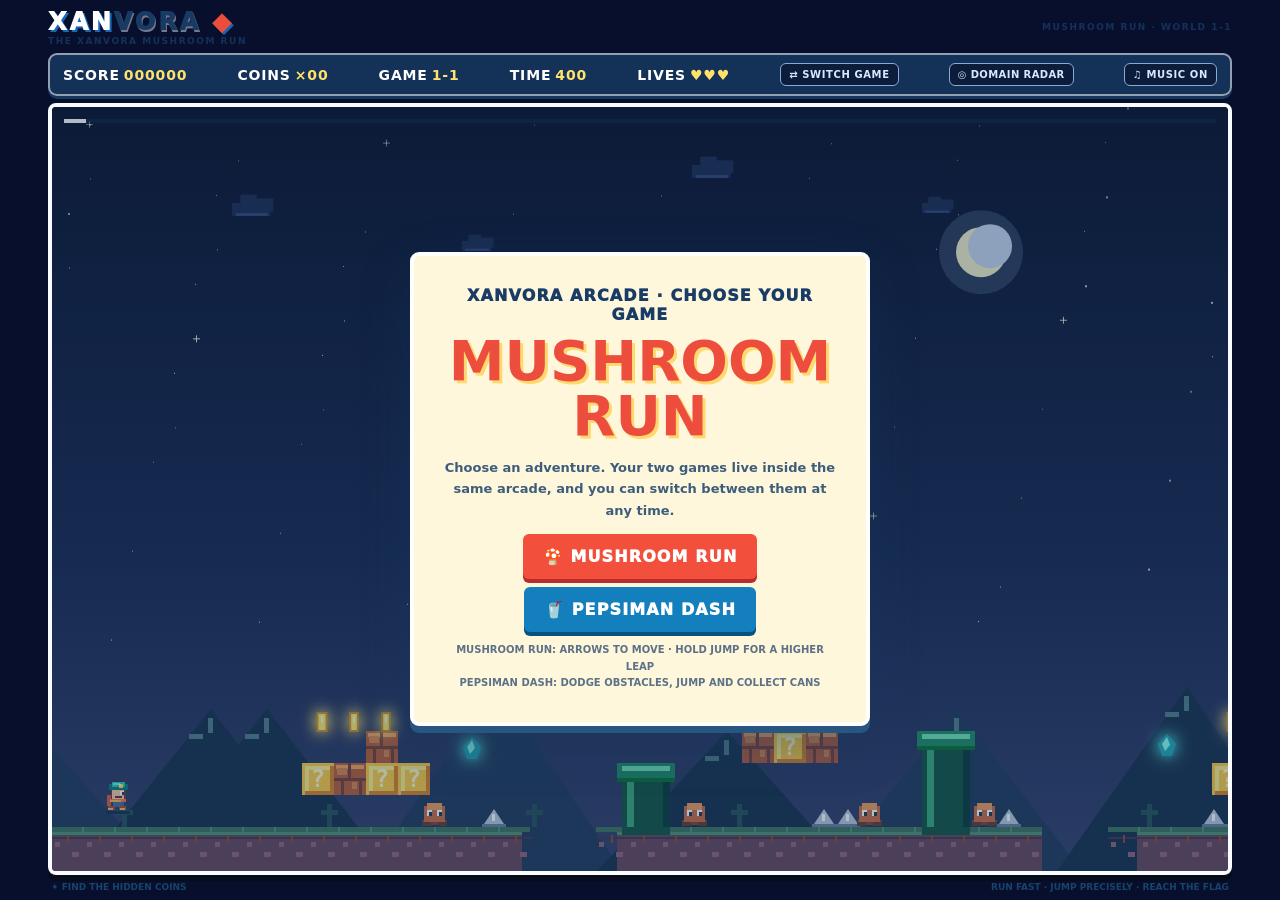
==== index.html @ c937b776 "Add direct browser RDAP domain radar without backend proxy" ====
<!doctype html>
<html lang="en"><head><meta charset="utf-8"><meta name="viewport" content="width=device-width,initial-scale=1,maximum-scale=1,user-scalable=no,viewport-fit=cover"><meta name="theme-color" content="#080f2c"><title>XANVORA — MUSHROOM RUN · WORLD 1-1</title>
<style>
*{box-sizing:border-box}html,body{margin:0;width:100%;height:100%;overflow:hidden;background:#080f2c;color:#fff;font-family:system-ui,-apple-system,Segoe UI,sans-serif;user-select:none;-webkit-user-select:none}button{font:inherit;touch-action:manipulation}.shell{height:100dvh;display:flex;flex-direction:column;padding:8px;gap:7px;max-width:1200px;margin:auto}.top{display:flex;align-items:center;justify-content:space-between;gap:10px;color:#173b65;min-height:36px}.logo{font-weight:1000;letter-spacing:.12em;font-size:clamp(17px,3vw,24px);text-shadow:1px 2px #ffffff70}.logo span{color:#fff;text-shadow:2px 2px #1767b5}.sub{font-size:9px;letter-spacing:.17em;font-weight:900;opacity:.8}.hud{display:flex;justify-content:space-between;align-items:center;gap:8px;padding:8px 13px;background:#16365de8;border:2px solid #ffffff8a;border-radius:9px;box-shadow:0 3px 0 #17365c;flex-wrap:wrap}.hud div{font-weight:900;font-size:clamp(10px,2vw,14px);letter-spacing:.06em}.hud strong{color:#ffe26c;margin-left:4px}.music-toggle{border:1px solid #8ba9d8;border-radius:6px;background:#0b1d3b;color:#d9e8ff;padding:5px 8px;font-size:10px;font-weight:900;letter-spacing:.06em;touch-action:manipulation}.music-toggle:active{transform:scale(.96)}.arena{position:relative;flex:1;min-height:0;overflow:hidden;border:4px solid #f8fbff;border-radius:8px;background:#101a3b;box-shadow:0 6px 0 #070b1c;touch-action:none}canvas{display:block;width:100%;height:100%;image-rendering:pixelated;touch-action:none}.screen{position:absolute;inset:0;z-index:5;display:flex;align-items:center;justify-content:center;padding:14px;background:#15365b55}.screen.off{display:none}.panel{width:min(100%,460px);padding:clamp(18px,4vw,30px);background:#fff7dc;color:#183c66;border:4px solid #fff;border-radius:9px;box-shadow:0 7px 0 #285681,0 18px 50px #18385b55;text-align:center}.pixel{font-weight:1000;letter-spacing:.07em;text-transform:uppercase}.panel h1{font-size:clamp(32px,7vw,56px);line-height:.98;margin:10px 0;color:#ed4d3d;text-shadow:3px 3px #ffd96d}.panel p{font-size:13px;line-height:1.65;font-weight:700;color:#3d5d7b}.mainbtn{border:0;border-radius:6px;background:#f24f3d;color:white;padding:13px 20px;box-shadow:0 4px 0 #b82c2d;font-weight:1000;letter-spacing:.07em}.mainbtn:active{transform:translateY(3px);box-shadow:0 1px 0 #b82c2d}.help{font-size:10px!important;color:#5c7186!important;margin-bottom:0}.mobile{display:none;justify-content:space-between;align-items:end;position:absolute;inset:auto 12px 12px;z-index:20;pointer-events:none}.cluster{display:flex;gap:9px;pointer-events:auto;position:relative;z-index:21}.ctrl{position:relative;z-index:21;pointer-events:auto;touch-action:none;user-select:none;-webkit-user-select:none;-webkit-touch-callout:none;width:56px;height:56px;border:2px solid #ffffffc9;border-radius:15px;background:#173c67b8;color:#fff;font-size:23px;font-weight:1000;box-shadow:0 3px 0 #102b4d;touch-action:none}.ctrl.jump{width:72px;height:72px;border-radius:50%;background:#f04e40d9;font-size:12px;letter-spacing:.05em}.bottom{font-size:9px;color:#17436d;font-weight:900;display:flex;justify-content:space-between;gap:8px;padding:0 3px}@media(max-width:600px){.shell{padding:5px;gap:5px}.top{min-height:29px}.sub{font-size:7px}.hud{padding:6px 8px;gap:4px}.hud div{font-size:10px}.mobile{display:flex}.bottom{font-size:8px}.panel p{font-size:12px}}@media(orientation:landscape) and (max-height:500px){.shell{padding:4px;gap:4px}.top{min-height:25px}.hud{padding:4px 9px}.mobile{inset:auto 8px 5px}.ctrl{width:46px;height:46px}.ctrl.jump{width:58px;height:58px}.bottom{display:none}}

/* Xanvora's signature arcade controls */
.mobile{inset:auto 16px 16px}
.cluster{gap:12px}
.ctrl{width:76px;height:76px;border:3px solid #fff;border-radius:22px;background:linear-gradient(145deg,#285c91f2,#102d53f2);font-size:31px;box-shadow:0 6px 0 #0b203b,0 0 0 3px #77dfff55;display:grid;place-items:center;transition:transform .06s,filter .06s}
.ctrl:active{transform:translateY(4px) scale(.97);box-shadow:0 2px 0 #0b203b;filter:brightness(1.25)}
.ctrl.jump{width:96px;height:96px;border-radius:50%;background:linear-gradient(145deg,#ff7655,#e42e48);font-size:15px;letter-spacing:.08em;box-shadow:0 6px 0 #a51e38,0 0 0 4px #fff9,0 0 22px #ff9a4e88}
.ctrl.jump:active{box-shadow:0 2px 0 #a51e38,0 0 0 4px #fff9}

/* Keep the playfield clear: controls live in a dedicated strip below the canvas. */
@media(max-width:900px){
 .arena{display:flex;flex-direction:column}
 canvas{height:calc(100% - 112px);flex:0 0 calc(100% - 112px)}
 .mobile{position:absolute;inset:auto 18px 8px;height:94px;display:flex;align-items:center}
 .cluster{gap:16px}
 .ctrl{width:68px;height:68px}
 .ctrl.jump{width:82px;height:82px}
 .bottom{display:none}
}
@media(orientation:landscape) and (max-height:520px){
 .shell{padding:3px;gap:3px}.top{min-height:22px}.hud{padding:3px 8px;gap:4px}
 .arena{flex:1;min-height:0}
 canvas{height:calc(100% - 82px);flex-basis:calc(100% - 82px)}
 .mobile{inset:auto 12px 4px;height:72px;z-index:8;pointer-events:none}.mobile .cluster,.mobile .ctrl{pointer-events:auto;position:relative;z-index:9}
 .cluster{gap:12px}
 .ctrl{width:54px;height:54px;border-radius:16px;font-size:23px}
 .ctrl.jump{width:64px;height:64px;font-size:11px}
 .bottom{display:none}
}
/* On portrait phones, rotate the whole game into landscape. */
@media(orientation:portrait) and (max-width:900px){
 .shell{position:fixed;top:calc((100dvh - 100vw)/2);left:calc((100vw - 100dvh)/2);width:100dvh;height:100vw;max-width:none;padding:4px;gap:4px;transform:rotate(90deg);transform-origin:center}
 .top{min-height:25px}.hud{padding:4px 9px;gap:5px}
 .arena{flex:1;min-height:0}
 canvas{height:calc(100% - 82px);flex-basis:calc(100% - 82px)}
 .mobile{inset:auto 12px 4px;height:72px}
 .ctrl{width:54px;height:54px;border-radius:16px;font-size:23px}
 .ctrl.jump{width:64px;height:64px;font-size:11px}
 .bottom{display:none}
}


/* Xanvora direct-browser RDAP checker: no proxy or third-party backend */
.radar-open{border:1px solid #8ba9d8;border-radius:6px;background:#0b1d3b;color:#d9e8ff;padding:5px 8px;font-size:10px;font-weight:900;letter-spacing:.04em}
.radar-modal{position:fixed;inset:0;z-index:1000;display:none;align-items:center;justify-content:center;padding:14px;background:#030817df;overflow:auto}
.radar-modal.open{display:flex}
.radar-card{width:min(100%,680px);max-height:92dvh;overflow:auto;background:#f4f8ff;color:#10294b;border:2px solid #83bfff;border-radius:16px;padding:18px;box-shadow:0 20px 70px #0009;font-family:system-ui,sans-serif}
.radar-card h2{margin:0 0 5px;font-size:22px}.radar-card p{font-size:13px;line-height:1.5;color:#49617e}
.radar-field{display:block;margin:12px 0 5px;font-weight:800;font-size:12px}.radar-input{width:100%;padding:11px;border:1px solid #a9bdd6;border-radius:8px;background:#fff;color:#10294b;font:inherit}
.radar-actions{display:flex;gap:8px;flex-wrap:wrap;margin-top:12px}.radar-btn{border:0;border-radius:8px;padding:10px 13px;font-weight:900;background:#145db8;color:#fff}.radar-btn.secondary{background:#dbe6f4;color:#15375d}
.radar-summary{display:grid;grid-template-columns:repeat(3,minmax(0,1fr));gap:8px;margin:14px 0}.radar-stat{background:#e4edf9;border-radius:9px;padding:10px;text-align:center}.radar-stat strong{display:block;font-size:24px}.radar-stat span{font-size:11px}
.radar-results{font-size:12px;line-height:1.6;overflow-wrap:anywhere}.radar-results .registered{color:#a52222}.radar-results .not_found{color:#137348}.radar-results .unresolved,.radar-results .unsupported{color:#8a5b00}
@media(max-width:500px){.radar-card{padding:13px}.radar-summary{gap:5px}.radar-stat{padding:8px 4px}.radar-stat strong{font-size:20px}}
</style></head><body><main class="shell">
<header class="top"><div><div class="logo"><span>XAN</span>VORA <span style="color:#ed4d3d">◆</span></div><div class="sub">THE XANVORA MUSHROOM RUN</div></div><div class="sub" id="gameSubtitle">MUSHROOM RUN · WORLD 1-1</div></header>
<section class="hud"><div>SCORE<strong id="score">000000</strong></div><div>COINS<strong id="coins">×00</strong></div><div>GAME<strong id="worldLabel">1-1</strong></div><div>TIME<strong id="time">400</strong></div><div>LIVES<strong id="lives">♥♥♥</strong></div><button id="switchGame" class="music-toggle" aria-label="Switch game">⇄ SWITCH GAME</button><button id="openRdap" class="radar-open" type="button">◎ DOMAIN RADAR</button><button id="musicToggle" class="music-toggle" aria-label="Toggle background music">♫ MUSIC ON</button></section>
<section class="arena"><canvas id="game" aria-label="Xanvora World 1-1 platform game"></canvas>
<div class="mobile"><div class="cluster"><button class="ctrl" id="left" aria-label="Move left">◀</button><button class="ctrl" id="right" aria-label="Move right">▶</button></div><button class="ctrl jump" id="jump">JUMP</button></div>
<div class="screen" id="menu"><div class="panel"><div class="pixel">XANVORA ARCADE · CHOOSE YOUR GAME</div><h1 id="menuTitle">MUSHROOM RUN</h1><p id="menuDesc">Choose an adventure. Your two games live inside the same arcade, and you can switch between them at any time.</p><button class="mainbtn" id="start">🍄 MUSHROOM RUN</button><button class="mainbtn" id="startPepseman" style="margin:8px 0 0;background:#147fbd;box-shadow:0 4px 0 #07527f">🥤 PEPSIMAN DASH</button><p class="help" id="menuHelp">MUSHROOM RUN: ARROWS TO MOVE · HOLD JUMP FOR A HIGHER LEAP<br>PEPSIMAN DASH: DODGE OBSTACLES, JUMP AND COLLECT CANS</p></div></div>
<div class="screen off" id="dead"><div class="panel"><div class="pixel">OOPS!</div><h1>TRY AGAIN</h1><p id="deadText">You ran out of lives.</p><button class="mainbtn" id="retry">RESTART LEVEL ↻</button></div></div>
<div class="screen off" id="win"><div class="panel"><div class="pixel">LEVEL CLEAR!</div><h1>YOU DID IT!</h1><p id="winText">You reached the flag!</p><button class="mainbtn" id="again">PLAY AGAIN ↻</button></div></div>
</section><footer class="bottom"><span>✦ FIND THE HIDDEN COINS</span><span>RUN FAST · JUMP PRECISELY · REACH THE FLAG</span></footer></main>
<script>
(()=>{'use strict';
const $=id=>document.getElementById(id),canvas=$('game'),ctx=canvas.getContext('2d');
let W=800,H=450,dpr=1,mode='menu',gameType='mushroom',last=0,accumulator=0,cam=0,score=0,coins=0,lives=3,timeLeft=400,timerAcc=0,touch={left:false,right:false},jumpQueued=false,jumpBuffer=0,jumpHeld=false,player,solids=[],blocks=[],coinItems=[],gems=[],hazards=[],enemies=[],particles=[],flag,goalX=0,groundY=400,checkpointX=55,checkpointActive=false,runner={obstacles:[],cans:[],distance:0,speed:310,spawn:0,canSpawn:0,slide:0,flash:0},audio=null,soundOn=true,musicOn=true,musicTimer=null,musicStep=0,stompChain=0,stompTimer=0,landDust=0;
const FIXED_DT=1/120;
const TILE=32,LEVEL_W=3000,clamp=(v,a,b)=>Math.max(a,Math.min(b,v)),rand=(a,b)=>a+Math.random()*(b-a);
function ensureAudio(){try{audio=audio||new(window.AudioContext||window.webkitAudioContext)();if(audio.state==='suspended')audio.resume();return audio}catch(e){return null}}
function sfx(f=440,d=.08,type='square',vol=.025){if(!soundOn)return;try{const ac=ensureAudio();if(!ac)return;const o=ac.createOscillator(),g=ac.createGain();o.type=type;o.frequency.value=f;g.gain.setValueAtTime(vol,ac.currentTime);g.gain.exponentialRampToValueAtTime(.001,ac.currentTime+d);o.connect(g);g.connect(ac.destination);o.start();o.stop(ac.currentTime+d)}catch(e){}}
// Original procedural soundtrack: moonlit synth pads, glassy arpeggio and soft bass.
function musicNote(freq,dur,vol,wave='sine',when=0){if(!audio||!musicOn)return;const t=audio.currentTime+when,o=audio.createOscillator(),g=audio.createGain(),filter=audio.createBiquadFilter();o.type=wave;o.frequency.setValueAtTime(freq,t);filter.type='lowpass';filter.frequency.setValueAtTime(wave==='triangle'?1800:1100,t);g.gain.setValueAtTime(.0001,t);g.gain.linearRampToValueAtTime(vol,t+.025);g.gain.exponentialRampToValueAtTime(.0001,t+dur);o.connect(filter);filter.connect(g);g.connect(audio.destination);o.start(t);o.stop(t+dur+.02)}
function musicTick(){if(!audio||!musicOn)return;const scale=[0,3,7,10,12,15,19,22],root=146.83,step=musicStep%32;const n=scale[(step*5+Math.floor(step/4))%scale.length];if(step%4===0)musicNote(root/2,0.72,.035,'triangle');musicNote(root*Math.pow(2,n/12),.24,step%4===0?.035:.018,'sine',.015);if(step%8===2||step%8===6)musicNote(root*Math.pow(2,(n+12)/12),.38,.012,'triangle',.04);if(step%16===0){musicNote(root*Math.pow(2,7/12),1.8,.012,'sine');musicNote(root*Math.pow(2,10/12),1.6,.009,'sine',.03)}musicStep++}
function startMusic(){ensureAudio();if(!audio||!musicOn)return;if(musicTimer)clearInterval(musicTimer);musicStep=0;musicTick();musicTimer=setInterval(musicTick,220);$('musicToggle').textContent='♫ MUSIC ON'}
function toggleMusic(){musicOn=!musicOn;if(musicOn)startMusic();else{if(musicTimer)clearInterval(musicTimer);musicTimer=null;if(audio){const t=audio.currentTime;const g=audio.createGain();g.gain.setValueAtTime(.0001,t);g.connect(audio.destination)}$('musicToggle').textContent='♫ MUSIC OFF'}}
function resize(){const old=groundY;dpr=Math.min(2,window.devicePixelRatio||1);W=Math.max(300,canvas.clientWidth);H=Math.max(260,canvas.clientHeight);canvas.width=Math.round(W*dpr);canvas.height=Math.round(H*dpr);ctx.setTransform(dpr,0,0,dpr,0,0);const next=H-44,delta=next-old;if(player&&Math.abs(delta)>0){player.y+=delta;player.prevY+=delta;for(const a of solids){a.y+=delta}for(const a of blocks){a.y+=delta}for(const a of enemies){a.y+=delta}if(flag)flag.y+=delta}groundY=next;if(!player)buildLevel(false)}
new ResizeObserver(resize).observe(canvas);
function hideScreens(which){['menu','dead','win'].forEach(id=>$(id).classList.toggle('off',id!==which))}
function addSolid(x,y,w,h,kind='ground'){solids.push({x,y,w,h,kind})}
function addBlock(x,above,kind='brick',content='coin'){blocks.push({x,y:groundY-above,w:TILE,h:TILE,kind,content,used:false,bump:0})}
function addCoin(x,above){coinItems.push({x,y:groundY-above,r:8,got:false,phase:rand(0,6)})}
function addEnemy(x){enemies.push({x,y:groundY-26,w:25,h:24,vx:-42,vy:0,alive:true,phase:rand(0,6),squash:0})}
function buildLevel(resetPlayer=true){solids=[];blocks=[];coinItems=[];gems=[];hazards=[];enemies=[];particles=[];stompChain=0;stompTimer=0;checkpointX=55;checkpointActive=false;groundY=H-44;
 // Continuous ground with deliberate pits.
 let x=0;const pits=[[470,565],[990,1085],[1580,1680],[2210,2310]];
 for(let i=0;i<pits.length;i++){const [a,b]=pits[i];if(a>x)addSolid(x,groundY, a-x,120,'ground');x=b}if(x<LEVEL_W)addSolid(x,groundY,LEVEL_W-x,120,'ground');
 // brick/question formations; vertical distances measured from ground.
 [ [250,64,'question'],[282,64,'brick'],[314,64,'question'],[314,96,'brick'],[346,64,'question'],
   [690,96,'brick'],[722,96,'question'],[754,96,'brick'],
   [1160,64,'question'],[1192,64,'brick'],[1224,64,'question'],[1256,64,'brick'],
   [1450,128,'brick'],[1482,128,'question'],[1514,128,'brick'],
   [1810,64,'question'],[1842,64,'question'],[1874,64,'brick'],
   [1990,96,'brick'],[2022,96,'question'],[2054,96,'brick'],
   [2450,64,'question'],[2482,64,'brick'],[2514,64,'question'] ].forEach(([bx,by,k])=>addBlock(bx,by,k));
 // Floating coin arcs.
 [[270,105],[302,105],[334,105],[710,135],[742,135],[1180,105],[1212,105],[1244,105],[1470,167],[1502,167],[1828,105],[1860,105],[2006,135],[2038,135],[2470,105],[2502,105]].forEach(([cx,cy])=>addCoin(cx,cy));
 // Pipes as solid obstacles.
 [[570,64,64],[870,96,96],[1320,64,64],[1710,96,96],[2110,64,64],[2380,64,64]].forEach(([px,h])=>addSolid(px,groundY-h,48,h,'pipe'));
 [370,630,805,920,1270,1390,1750,1930,2150,2400,2600,2770].forEach(addEnemy);
 // New hazards and bonus crystals add risk/reward decisions to the route.
 [[430,1],[760,2],[945,1],[1150,2],[1540,2],[1885,1],[2075,2],[2550,2],[2690,1]].forEach(([hx,count])=>hazards.push({x:hx,y:groundY-18,w:count*24,h:18,count}));
 [[420,78],[785,118],[1115,84],[1410,120],[1645,80],[1900,82],[2180,115],[2585,82],[2720,100]].forEach(([gx,gy],i)=>gems.push({x:gx,y:groundY-gy,r:10,got:false,phase:i*.8}));
 goalX=LEVEL_W-125;flag={x:goalX,y:groundY-230};checkpointX=1500;
 if(resetPlayer){player={x:55,y:groundY-40,prevY:groundY-40,w:23,h:31,vx:0,vy:0,onGround:false,coyote:0.12,face:1,invuln:0,dead:false};cam=0}
}
function start(){score=0;coins=0;lives=3;timeLeft=400;timerAcc=0;accumulator=0;jumpQueued=false;jumpBuffer=0;jumpHeld=false;touch.left=touch.right=false;if(gameType==='pepseman'){runner={obstacles:[],cans:[],distance:0,speed:310,spawn:.65,canSpawn:.9,slide:0,flash:0};player={x:Math.min(150,W*.23),y:groundY-42,prevY:groundY-42,w:28,h:40,vy:0,onGround:true,invuln:0,face:1};cam=0;$('worldLabel').textContent='DASH';$('gameSubtitle').textContent='PEPSIMAN DASH · ENDLESS RUN';}else{buildLevel(true);$('worldLabel').textContent='1-1';$('gameSubtitle').textContent='MUSHROOM RUN · WORLD 1-1';}mode='play';hideScreens(null);updateHud();startMusic();sfx(660,.12)}
function updateHud(){$('score').textContent=String(score).padStart(6,'0');$('coins').textContent='×'+String(coins).padStart(2,'0');$('lives').textContent='♥'.repeat(lives);$('time').textContent=Math.max(0,Math.ceil(timeLeft))}
function burst(x,y,color,n=8){for(let i=0;i<n;i++){const a=rand(0,Math.PI*2),s=rand(35,150);particles.push({x,y,vx:Math.cos(a)*s,vy:Math.sin(a)*s,life:rand(.2,.55),max:.55,color,size:rand(2,4)})}}
function getRects(){return [...solids,...blocks.map(b=>({x:b.x,y:b.y-(b.bump>0?Math.sin(b.bump*Math.PI)*7:0),w:b.w,h:b.h,ref:b,kind:b.kind}))]}
function overlap(a,b){return a.x<b.x+b.w&&a.x+a.w>b.x&&a.y<b.y+b.h&&a.y+a.h>b.y}
function die(){if(player.invuln>0)return;lives--;updateHud();sfx(140,.22,'sawtooth',.04);if(lives<=0){mode='dead';$('deadText').textContent='Score '+String(score).padStart(6,'0')+' · Coins '+coins+'. Give it another go!';hideScreens('dead');return}player.x=checkpointActive?checkpointX:Math.max(35,player.x-90);player.y=groundY-player.h-1;player.prevY=player.y;player.vx=0;player.vy=0;player.onGround=true;player.coyote=.12;player.invuln=1.7;jumpQueued=false;jumpBuffer=0;cam=clamp(player.x-W*.32,0,LEVEL_W-W)}
function collectCoin(c){if(c.got)return;c.got=true;coins++;score+=200;burst(c.x,c.y,'#ffe46b',7);sfx(920,.07,'square',.02);updateHud()}
function collectGem(g){if(g.got)return;g.got=true;score+=750;burst(g.x,g.y,'#62f4e4',12);sfx(1120,.14,'triangle',.035);updateHud()}
function bumpBlock(b){if(b.used&&b.kind==='question')return;b.bump=1;if(b.content==='coin'){score+=200;coins++;burst(b.x+16,b.y-10,'#ffe46b',8);sfx(900,.08)}else if(b.content==='mushroom'){score+=1000;burst(b.x+16,b.y-8,'#ff795f',8);sfx(600,.12)}if(b.kind==='question')b.used=true;updateHud()}
function update(dt){if(mode!=='play')return;if(gameType==='pepseman'){updatePepseman(dt);return;}timerAcc+=dt;if(timerAcc>=1){const dec=Math.floor(timerAcc);timerAcc-=dec;timeLeft-=dec;updateHud();if(timeLeft<=0){die();return}}
const p=player;p.prevY=p.y;p.invuln=Math.max(0,p.invuln-dt);if(p.onGround)p.coyote=.12;else p.coyote=Math.max(0,(p.coyote||0)-dt);
const left=touch.left,right=touch.right;
const accel=p.onGround?2300:1250,maxSpeed=245;if(left){p.vx-=accel*dt;p.face=-1}else if(right){p.vx+=accel*dt;p.face=1}else p.vx*=Math.pow(p.onGround?.00025:.32,dt);
p.vx=clamp(p.vx,-maxSpeed,maxSpeed);
if(jumpQueued)jumpBuffer=.16;if(jumpBuffer>0&&(p.onGround||p.coyote>0)){p.vy=-650;p.onGround=false;p.coyote=0;jumpBuffer=0;sfx(520,.10,'square',.03)}else jumpBuffer=Math.max(0,jumpBuffer-dt);jumpQueued=false
// Variable-height jump: holding JUMP gives a higher arc; releasing it creates a quick hop.
const gravity=(p.vy<0&&jumpHeld)?1120:((p.vy<0)?2200:1720);
p.vy=Math.min(900,p.vy+gravity*dt);
// X collision
p.x+=p.vx*dt;let rects=getRects();for(const r of rects){if(overlap(p,r)){if(p.vx>0)p.x=r.x-p.w;else if(p.vx<0)p.x=r.x+r.w;p.vx=0}}
p.x=clamp(p.x,0,LEVEL_W-p.w);
// Y collision
p.y+=p.vy*dt;p.onGround=false;rects=getRects();for(const r of rects){if(overlap(p,r)){if(p.vy>0){p.y=r.y-p.h;p.vy=0;p.onGround=true;landDust=.12;burst(p.x+p.w/2,p.y+p.h,'#b6c8c9',3)}else if(p.vy<0){p.y=r.y+r.h;p.vy=0;if(r.ref)bumpBlock(r.ref)}}}
for(const b of blocks)b.bump=Math.max(0,b.bump-dt*4);
for(const c of coinItems){c.phase+=dt*4;if(!c.got&&overlap({x:p.x-5,y:p.y-5,w:p.w+10,h:p.h+10},{x:c.x-c.r,y:c.y-c.r,w:c.r*2,h:c.r*2}))collectCoin(c)}
for(const g of gems){g.phase+=dt*3;if(!g.got&&overlap({x:p.x-5,y:p.y-5,w:p.w+10,h:p.h+10},{x:g.x-g.r,y:g.y-g.r,w:g.r*2,h:g.r*2}))collectGem(g)}
for(const h of hazards){/* Narrow hitbox follows the spike tips, not the full decorative base. */if(overlap(p,{x:h.x+3,y:h.y+5,w:h.w-6,h:h.h-5})){if(p.invuln<=0)die();break}}
for(const e of enemies){if(!e.alive)continue;e.phase+=dt*5;const enemyRects=getRects();
 // Resolve enemy movement on each axis independently to prevent wall/ceiling jitter.
 e.x+=e.vx*dt;for(const r of enemyRects){if(overlap(e,r)){if(e.vx>0)e.x=r.x-e.w;else e.x=r.x+r.w;e.vx*=-1}}
 e.vy=Math.min(700,e.vy+1400*dt);e.y+=e.vy*dt;for(const r of enemyRects){if(overlap(e,r)){if(e.vy>0){e.y=r.y-e.h;e.vy=0}else if(e.vy<0){e.y=r.y+r.h;e.vy=0}}}
 // Turn around at unsupported edges instead of walking straight into pits.
 if(e.vy===0){const footX=e.vx>0?e.x+e.w+3:e.x-3;const supported=enemyRects.some(r=>footX>=r.x&&footX<=r.x+r.w&&Math.abs((e.y+e.h)-r.y)<3);if(!supported)e.vx*=-1}
 if(overlap(p,e)){const prevBottom=p.prevY+p.h;if(p.vy>80&&prevBottom<=e.y+9){e.alive=false;p.vy=-405;stompChain=stompTimer>0?stompChain+1:1;stompTimer=1.25;const bonus=500*stompChain;score+=bonus;burst(e.x+e.w/2,e.y+e.h/2,'#ff8a54',9+Math.min(stompChain,5));sfx(240+stompChain*65,.09,'square',.03);updateHud()}else if(p.invuln<=0)die()}
}
if(p.y>H+130)die();
stompTimer=Math.max(0,stompTimer-dt);if(stompTimer<=0)stompChain=0;landDust=Math.max(0,landDust-dt);
for(const a of particles){a.x+=a.vx*dt;a.y+=a.vy*dt;a.vy+=260*dt;a.life-=dt}particles=particles.filter(a=>a.life>0);
cam=clamp(p.x-W*.34,0,LEVEL_W-W);
if(!checkpointActive&&p.x+p.w>=checkpointX){checkpointActive=true;score+=500;burst(checkpointX,groundY-34,'#72f4dc',14);sfx(760,.16,'triangle',.035);updateHud()}
if(p.x+p.w>=goalX){mode='win';score+=Math.max(0,timeLeft)*10;updateHud();$('winText').textContent='Final score '+String(score).padStart(6,'0')+' · Coins '+coins+' · You cleared World 1-1!';hideScreens('win');sfx(780,.3,'triangle',.04)}
}

// PEPSEMAN DASH: a separate endless-runner mode with original canvas-drawn art.
function updatePepseman(dt){
 const p=player;runner.distance+=runner.speed*dt;runner.speed=Math.min(560,310+runner.distance*.018);runner.flash=Math.max(0,runner.flash-dt);runner.slide=Math.max(0,runner.slide-dt);
 p.prevY=p.y;p.invuln=Math.max(0,p.invuln-dt);
 if(jumpQueued){jumpBuffer=.14;jumpQueued=false}
 if(jumpBuffer>0&&p.onGround){p.vy=-610;p.onGround=false;jumpBuffer=0;sfx(560,.08,'triangle',.025)}else jumpBuffer=Math.max(0,jumpBuffer-dt);
 p.vy=Math.min(950,p.vy+1550*dt);p.y+=p.vy*dt;
 if(p.y>=groundY-p.h){p.y=groundY-p.h;p.vy=0;p.onGround=true}else p.onGround=false;
 if(touch.left)runner.slide=Math.max(runner.slide,.32);
 p.x=clamp(p.x+(touch.right?210:touch.left?-70:0)*dt,70,Math.min(W*.42,250));
 runner.spawn-=dt;runner.canSpawn-=dt;
 if(runner.spawn<=0){const type=Math.random()<.32?'barrier':Math.random()<.5?'cone':'gap';const h=type==='barrier'?52:type==='cone'?38:0;runner.obstacles.push({x:W+35,type,w:type==='barrier'?35:type==='cone'?34:75,h,y:groundY-h,passed:false});runner.spawn=rand(.85,1.45)*Math.max(.62,360/runner.speed)}
 if(runner.canSpawn<=0){runner.cans.push({x:W+25,y:groundY-rand(70,150),r:11,got:false,phase:rand(0,6)});runner.canSpawn=rand(.7,1.25)}
 for(const o of runner.obstacles)o.x-=runner.speed*dt;
 for(const can of runner.cans){can.x-=runner.speed*dt;can.phase+=dt*5;if(!can.got&&overlap(p,{x:can.x-10,y:can.y-12,w:20,h:24})){can.got=true;coins++;score+=250;burst(can.x,can.y,'#8de8ff',9);sfx(960,.07,'sine',.025);updateHud()}}
 runner.obstacles=runner.obstacles.filter(o=>o.x+o.w>-30);runner.cans=runner.cans.filter(a=>!a.got&&a.x>-30);
 for(const o of runner.obstacles){if(o.passed||o.type==='gap')continue;const hitH=runner.slide>0?22:p.h;const hitY=runner.slide>0?p.y+p.h-22:p.y;if(overlap({x:p.x+4,y:hitY,w:p.w-8,h:hitH},{x:o.x+3,y:o.y+4,w:o.w-6,h:Math.max(8,o.h-4)})){if(p.invuln<=0){lives--;updateHud();sfx(120,.22,'sawtooth',.04);runner.flash=.25;if(lives<=0){mode='dead';$('deadText').textContent='Distance '+Math.floor(runner.distance/10)+' m · Cans '+coins+' · Score '+score;hideScreens('dead')}else{p.invuln=1.2;o.passed=true;score=Math.max(0,score-100)}}}}
 for(const o of runner.obstacles){if(o.type==='gap'&&p.onGround&&p.x+p.w>o.x+5&&p.x<o.x+o.w-5&&p.invuln<=0){lives--;updateHud();p.invuln=1.2;p.vy=-220;if(lives<=0){mode='dead';$('deadText').textContent='Distance '+Math.floor(runner.distance/10)+' m · Cans '+coins+' · Score '+score;hideScreens('dead')}}}
 score=Math.max(score,Math.floor(runner.distance/10)+coins*250);$('score').textContent=String(score).padStart(6,'0');$('coins').textContent='×'+String(coins).padStart(2,'0');$('time').textContent=Math.floor(runner.distance/10)+'m';$('lives').textContent='♥'.repeat(lives)||'—';
}
function drawPepseman(){
 ctx.setTransform(dpr,0,0,dpr,0,0);ctx.clearRect(0,0,W,H);ctx.imageSmoothingEnabled=false;
 const sky=ctx.createLinearGradient(0,0,0,H);sky.addColorStop(0,'#53c7f3');sky.addColorStop(.68,'#b7edff');sky.addColorStop(1,'#f3fcff');ctx.fillStyle=sky;ctx.fillRect(0,0,W,H);
 ctx.fillStyle='#fff9';for(let i=0;i<5;i++){let x=((i*190-runner.distance*1.7)%(W+100)+(W+100))%(W+100)-30;ctx.beginPath();ctx.arc(x,55+i%2*38,17,0,Math.PI*2);ctx.arc(x+18,51+i%2*38,22,0,Math.PI*2);ctx.arc(x+40,58+i%2*38,15,0,Math.PI*2);ctx.fill()}
 for(let i=0;i<9;i++){let x=((i*105-runner.distance*2.7)%(W+50)+(W+50))%(W+50)-20;ctx.fillStyle=i%2?'#8bc8b1':'#73b6a4';ctx.fillRect(x,groundY-80-(i%3)*18,5,80+(i%3)*18);ctx.fillRect(x-9,groundY-65-(i%3)*18,23,5)}
 ctx.fillStyle='#343f56';ctx.fillRect(0,groundY,W,H-groundY);ctx.fillStyle='#f8f5e8';ctx.fillRect(0,groundY,W,7);
 for(let x=-((runner.distance*2)%70);x<W;x+=70){ctx.fillStyle='#f9d44d';ctx.fillRect(x,groundY+28,34,5)}
 for(let i=0;i<4;i++){const x=((i*270-runner.distance*1.2)%(W+100)+(W+100))%(W+100)-30;ctx.fillStyle='#eafaff';ctx.fillRect(x,groundY-110,42,35);ctx.fillStyle='#1989c3';ctx.fillRect(x+5,groundY-103,32,5);ctx.fillRect(x+5,groundY-92,24,4);ctx.fillStyle='#596c7a';ctx.fillRect(x+18,groundY-75,5,75)}
 for(const o of runner.obstacles){if(o.type==='gap'){ctx.fillStyle='#101c31';ctx.fillRect(o.x,groundY,o.w,H-groundY);ctx.fillStyle='#f4c94e';ctx.fillRect(o.x,groundY,o.w,5)}else if(o.type==='barrier'){ctx.fillStyle='#ef514c';ctx.fillRect(o.x,o.y,o.w,o.h);ctx.fillStyle='#fff';for(let y=o.y+7;y<o.y+o.h;y+=19)ctx.fillRect(o.x,y,o.w,7);ctx.fillStyle='#f3b448';ctx.fillRect(o.x-5,groundY-7,o.w+10,7)}else{ctx.fillStyle='#f4a62e';ctx.beginPath();ctx.moveTo(o.x,o.y+o.h);ctx.lineTo(o.x+o.w/2,o.y);ctx.lineTo(o.x+o.w,o.y+o.h);ctx.closePath();ctx.fill();ctx.fillStyle='#fff';ctx.fillRect(o.x+o.w/2-3,o.y+14,6,10)}}
 // Generic collectible soda cans; original art, no official logo or game assets.
 for(const a of runner.cans){if(a.got)continue;const bob=Math.sin(a.phase)*4;ctx.save();ctx.translate(a.x,a.y+bob);ctx.shadowColor='#fff';ctx.shadowBlur=9;ctx.fillStyle='#e83d4d';ctx.fillRect(-8,-12,16,24);ctx.fillStyle='#fff';ctx.fillRect(-8,-8,16,5);ctx.fillRect(-8,5,16,4);ctx.fillStyle='#9deaff';ctx.fillRect(-5,-15,10,3);ctx.fillStyle='#9e2437';ctx.fillRect(-8,-12,3,24);ctx.restore()}
 const p=player,slide=runner.slide>0;ctx.save();if(p.invuln>0&&Math.floor(performance.now()/80)%2===0)ctx.globalAlpha=.35;
 const px=p.x,py=slide?p.y+18:p.y;ctx.strokeStyle='#fff';ctx.lineWidth=3;ctx.globalAlpha*=.7;for(let i=0;i<3;i++){ctx.beginPath();ctx.moveTo(px-16-i*7,py+15+i*5);ctx.lineTo(px-29-i*7,py+15+i*5);ctx.stroke()}ctx.globalAlpha=p.invuln>0?.6:1;
 ctx.strokeStyle='#164f81';ctx.lineWidth=7;ctx.lineCap='round';ctx.beginPath();ctx.moveTo(px+10,py+26);ctx.lineTo(px+4+Math.sin(runner.distance*.12)*5,py+37);ctx.moveTo(px+23,py+26);ctx.lineTo(px+30-Math.sin(runner.distance*.12)*5,py+37);ctx.stroke();
 ctx.fillStyle='#d8e7ee';ctx.fillRect(px+3,py+8,26,25);ctx.fillStyle='#f7fbff';ctx.fillRect(px+7,py+10,18,19);ctx.fillStyle='#147db6';ctx.fillRect(px+5,py+18,22,8);ctx.fillStyle='#fff';ctx.fillRect(px+9,py+19,14,5);
 ctx.fillStyle='#c9d9e3';ctx.beginPath();ctx.ellipse(px+16,py+7,14,13,0,0,Math.PI*2);ctx.fill();ctx.fillStyle='#f8fcff';ctx.beginPath();ctx.ellipse(px+16,py+6,10,9,0,0,Math.PI*2);ctx.fill();ctx.fillStyle='#0d3152';ctx.fillRect(px+19,py+3,3,4);ctx.fillRect(px+25,py+3,2,4);ctx.fillStyle='#f34a50';ctx.fillRect(px+8,py-5,17,5);ctx.fillRect(px+11,py-8,11,4);ctx.fillStyle='#164f81';ctx.fillRect(px+1,py+35,13,5);ctx.fillRect(px+23,py+35,13,5);ctx.restore();
 ctx.fillStyle='#123b5866';ctx.fillRect(12,12,W-24,5);ctx.fillStyle='#fff';ctx.fillRect(12,12,((runner.distance%5000)/5000)*(W-24),5);
 ctx.fillStyle='#123b58';ctx.font='900 12px system-ui';ctx.fillText('DISTANCE '+Math.floor(runner.distance/10)+' m',14,34);ctx.fillText('SPEED '+Math.floor(runner.speed),14,50);
}

function cloud(x,y,s=1){ctx.fillStyle='#1b2850';ctx.fillRect(x,y,42*s,14*s);ctx.fillRect(x+9*s,y-9*s,18*s,17*s);ctx.fillRect(x+25*s,y-5*s,20*s,14*s);ctx.fillStyle='#334477';ctx.fillRect(x+4*s,y+11*s,35*s,3*s)}
// Four-frame, original pixel-art character sprite sheet (idle, run A, run B, jump).
const heroSheet=document.createElement('canvas');heroSheet.width=128;heroSheet.height=40;
const hs=heroSheet.getContext('2d');
function makeHeroFrame(frame){
 const ox=frame*32,px=(x,y,w,h,color)=>{hs.fillStyle=color;hs.fillRect(ox+x,y,w,h)};
 // backpack and body
 px(4,13,5,12,'#d95a3f');px(8,14,16,14,'#273f6a');px(10,17,12,9,'#426aa0');
 px(11,18,3,3,'#f4c34e');px(17,18,3,3,'#f4c34e');
 // face, hair and cap
 px(8,5,16,14,'#6c3b36');px(9,7,13,10,'#f5c99d');px(18,9,4,4,'#fff');px(20,10,2,3,'#233754');
 px(12,14,8,2,'#5b332d');
 px(6,2,20,6,'#087d7d');px(9,0,14,5,'#25c6b2');px(10,1,8,2,'#73f0d8');
 px(16,2,5,4,'#f9d65c');px(17,2,2,2,'#fff4ad');
 // scarf
 px(7,17,17,4,'#ff704e');px(7,18,12,2,'#ffb24d');
 if(frame===3){px(5,25,7,4,'#a64b35');px(17,25,7,4,'#a64b35');px(5,27,5,2,'#f5b45e');px(18,27,5,2,'#f5b45e');}
 else {const shift=frame===1?2:frame===2?-2:0;px(7+shift,27,7,5,'#a64b35');px(18-shift,27,7,5,'#a64b35');px(8+shift,28,5,2,'#f5b45e');px(19-shift,28,5,2,'#f5b45e');}
 px(3,30,25,3,'#17304f');
}
for(let frame=0;frame<4;frame++)makeHeroFrame(frame);
function heroFrame(){if(!player)return 0;if(!player.onGround)return 3;if(Math.abs(player.vx)>25)return Math.floor(performance.now()/115)%2+1;return 0}
function drawBlock(x,y,kind,used=false){if(kind==='question'){ctx.fillStyle=used?'#b68a43':'#ffcc42';ctx.fillRect(x,y,32,32);ctx.fillStyle=used?'#d2aa65':'#fff08a';ctx.fillRect(x+3,y+3,26,4);ctx.fillRect(x+3,y+3,4,26);ctx.fillStyle=used?'#8e6c3c':'#d98124';ctx.fillRect(x+3,y+28,29,4);ctx.fillRect(x+28,y+3,4,29);if(!used){ctx.fillStyle='#fff8cc';ctx.font='bold 24px monospace';ctx.textAlign='center';ctx.fillText('?',x+16,y+24);ctx.textAlign='start'}}else{ctx.fillStyle='#b85b38';ctx.fillRect(x,y,32,32);ctx.fillStyle='#f5a05c';ctx.fillRect(x+2,y+2,28,4);ctx.fillStyle='#783e36';ctx.fillRect(x,y+15,32,3);ctx.fillRect(x+14,y,3,15);ctx.fillRect(x+7,y+18,3,14);ctx.fillRect(x+25,y+18,3,14);ctx.fillStyle='#d9824c';ctx.fillRect(x+3,y+5,10,7);ctx.fillRect(x+18,y+19,5,7)}}
function draw(){if(gameType==='pepseman'){drawPepseman();return;}ctx.setTransform(dpr,0,0,dpr,0,0);ctx.clearRect(0,0,W,H);ctx.imageSmoothingEnabled=false;const sky=ctx.createLinearGradient(0,0,0,H);sky.addColorStop(0,'#070d25');sky.addColorStop(.58,'#17254d');sky.addColorStop(1,'#35406b');ctx.fillStyle=sky;ctx.fillRect(0,0,W,H);ctx.save();ctx.globalAlpha=.18;ctx.fillStyle='#b9d8ff';ctx.beginPath();ctx.arc(W*.79,H*.19,42,0,Math.PI*2);ctx.fill();ctx.restore();ctx.fillStyle='#f4f0c8';ctx.beginPath();ctx.arc(W*.79,H*.19,25,0,Math.PI*2);ctx.fill();ctx.fillStyle='#c9d6ed';ctx.beginPath();ctx.arc(W*.79+9,H*.19-6,22,0,Math.PI*2);ctx.fill();ctx.fillStyle='#f9f3d6';for(let i=0;i<75;i++){const sx=((i*127+31)%(W-12))+6,sy=((i*71+17)%(Math.max(80,H*.72)));const r=i%9===0?2:1;ctx.globalAlpha=.45+((i*13)%50)/100;ctx.fillRect(sx,sy,r,r);if(i%13===0){ctx.fillRect(sx-3,sy,7,1);ctx.fillRect(sx,sy-3,1,7)}}ctx.globalAlpha=1;
 // distant hills and clouds scroll at parallax speed
 for(let i=0;i<8;i++){const x=((i*230-cam*.22)%(W+260)+(W+260))%(W+260)-80,y=H-140-(i%3)*22;ctx.fillStyle=i%2?'#172f4b':'#20385a';ctx.beginPath();ctx.moveTo(x-65,H);ctx.lineTo(x+65,y);ctx.lineTo(x+190,H);ctx.closePath();ctx.fill();ctx.fillStyle='#527b86';ctx.fillRect(x+43,y+25,14,5);ctx.fillRect(x+62,y+9,5,15)}
 for(let i=0;i<5;i++){const x=((i*230-cam*.12)%(W+200)+(W+200))%(W+200)-50;cloud(x,58+(i%3)*38,.7+(i%2)*.22)}
 ctx.save();ctx.translate(-Math.floor(cam),0);
 // distant small decorations
 for(let x=70;x<LEVEL_W;x+=205){ctx.fillStyle='#244f57';ctx.fillRect(x,groundY-23,5,23);ctx.fillRect(x-6,groundY-17,17,5)}
 // pits are sky below level; ground slabs are tile-patterned
 for(const s of solids){if(s.kind==='ground'){ctx.fillStyle='#67445a';ctx.fillRect(s.x,s.y,s.w,s.h);ctx.fillStyle='#4b9271';ctx.fillRect(s.x,s.y,s.w,8);for(let tx=Math.floor(s.x/32)*32;tx<s.x+s.w;tx+=32){ctx.fillStyle='#3d725f';ctx.fillRect(tx,s.y,30,5);ctx.fillStyle='#493248';ctx.fillRect(tx,s.y+10,32,2);ctx.fillStyle='#926078';ctx.fillRect(tx+3,s.y+15,5,5);ctx.fillRect(tx+20,s.y+25,7,5);ctx.fillStyle='#8c482f';ctx.fillRect(tx+15,s.y+8,2,8)}}else if(s.kind==='pipe'){ctx.fillStyle='#12533f';ctx.fillRect(s.x,s.y+8,s.w,s.h);ctx.fillStyle='#38a879';ctx.fillRect(s.x+5,s.y+10,7,s.h-10);ctx.fillStyle='#073b38';ctx.fillRect(s.x+s.w-7,s.y+10,7,s.h-10);ctx.fillStyle='#1d8b63';ctx.fillRect(s.x-5,s.y,s.w+10,18);ctx.fillStyle='#72e4b2';ctx.fillRect(s.x,s.y+3,s.w,5);ctx.fillStyle='#087031';ctx.fillRect(s.x-5,s.y+15,s.w+10,4)}}
 for(const b of blocks)drawBlock(b.x,b.y-(b.bump>0?Math.sin(b.bump*Math.PI)*7:0),b.kind,b.used);
 for(const c of coinItems){if(c.got)continue;const w=6+Math.abs(Math.sin(c.phase))*5;ctx.save();ctx.shadowColor='#ffe66b';ctx.shadowBlur=15;ctx.fillStyle='#c67c1d';ctx.fillRect(c.x-w/2,c.y-10,w,20);ctx.fillStyle='#ffe96b';ctx.fillRect(c.x-w/2+2,c.y-8,Math.max(2,w-4),16);ctx.fillStyle='#fff9bd';ctx.fillRect(c.x-1,c.y-6,2,7);ctx.restore()}
 // Cyan crystals are worth more than coins and sparkle as optional rewards.
 for(const g of gems){if(g.got)continue;const bob=Math.sin(g.phase)*3;ctx.save();ctx.translate(g.x,g.y+bob);ctx.shadowColor='#5dfff0';ctx.shadowBlur=16;ctx.fillStyle='#1c9fb0';ctx.beginPath();ctx.moveTo(0,-12);ctx.lineTo(9,-2);ctx.lineTo(5,10);ctx.lineTo(-5,10);ctx.lineTo(-9,-2);ctx.closePath();ctx.fill();ctx.fillStyle='#8cfff1';ctx.beginPath();ctx.moveTo(0,-9);ctx.lineTo(3,-1);ctx.lineTo(-2,5);ctx.lineTo(-5,-2);ctx.closePath();ctx.fill();ctx.restore()}
 // Clearly readable spike traps, placed on safe ground between other challenges.
 for(const h of hazards){ctx.fillStyle='#b8c9dc';for(let i=0;i<h.count;i++){const sx=h.x+i*24;ctx.beginPath();ctx.moveTo(sx,h.y+h.h);ctx.lineTo(sx+12,h.y);ctx.lineTo(sx+24,h.y+h.h);ctx.closePath();ctx.fill();ctx.fillStyle='#fff';ctx.fillRect(sx+10,h.y+5,3,7);ctx.fillStyle='#b8c9dc'}ctx.fillStyle='#6b7e9b';ctx.fillRect(h.x,h.y+h.h-3,h.w,3)}
 for(const e of enemies){if(!e.alive)continue;ctx.fillStyle='#8e3f29';ctx.fillRect(e.x,e.y+e.h-5,e.w,5);ctx.fillStyle='#c86b42';ctx.fillRect(e.x+2,e.y+5,e.w-4,e.h-8);ctx.fillStyle='#ef9a5d';ctx.fillRect(e.x+5,e.y+2,e.w-10,7);ctx.fillStyle='#fff';ctx.fillRect(e.x+5,e.y+9,5,6);ctx.fillRect(e.x+15,e.y+9,5,6);ctx.fillStyle='#26334a';ctx.fillRect(e.x+7,e.y+11,3,4);ctx.fillRect(e.x+17,e.y+11,3,4);ctx.fillStyle='#613a32';ctx.fillRect(e.x,e.y+e.h-3,9,4);ctx.fillRect(e.x+e.w-9,e.y+e.h-3,9,4)}
 // Mid-level checkpoint beacon: cyan when activated, amber before activation.
 ctx.fillStyle=checkpointActive?'#75f5df':'#a8b8d6';ctx.fillRect(checkpointX,groundY-54,4,54);ctx.fillStyle=checkpointActive?'#27d7c0':'#ffd166';ctx.beginPath();ctx.moveTo(checkpointX+4,groundY-52);ctx.lineTo(checkpointX+34,groundY-43);ctx.lineTo(checkpointX+4,groundY-33);ctx.closePath();ctx.fill();ctx.fillStyle='#eafcff';ctx.fillRect(checkpointX-3,groundY-3,10,3);
 // finish flag and pole
 ctx.fillStyle='#a8b8d6';ctx.fillRect(flag.x,flag.y,5,groundY-flag.y);ctx.fillStyle='#fff';ctx.fillRect(flag.x-3,flag.y-3,11,7);ctx.fillStyle='#ff5145';ctx.beginPath();ctx.moveTo(flag.x+5,flag.y+8);ctx.lineTo(flag.x+48,flag.y+22);ctx.lineTo(flag.x+5,flag.y+37);ctx.closePath();ctx.fill();ctx.fillStyle='#ffe66b';ctx.fillRect(goalX-14,groundY-12,32,12);
 // Animated original Xanvora hero, rendered from the four-frame sprite sheet.
 if(player&&!(player.invuln>0&&Math.floor(performance.now()/80)%2===0)){
  ctx.save();if(player.face<0){ctx.translate(player.x+player.w/2,0);ctx.scale(-1,1);ctx.translate(-(player.x+player.w/2),0)}
  const frame=heroFrame();ctx.drawImage(heroSheet,frame*32,0,32,40,player.x-4,player.y-5,31,39);ctx.restore();
 }
 for(const a of particles){ctx.globalAlpha=clamp(a.life/a.max,0,1);ctx.fillStyle=a.color;ctx.fillRect(a.x,a.y,a.size,a.size)}ctx.globalAlpha=1;ctx.restore();
 // little location progress line
 ctx.fillStyle='#17365c55';ctx.fillRect(12,12,W-24,4);ctx.fillStyle='#fff';ctx.fillRect(12,12,(W-24)*clamp(player?player.x/goalX:0,0,1),4);
}
function loop(t){const frameDt=Math.min(.033,(t-last)/1000||0);last=t;try{accumulator+=frameDt;let steps=0;while(accumulator>=FIXED_DT&&steps<8){update(FIXED_DT);accumulator-=FIXED_DT;steps++}if(steps===8)accumulator=0;draw()}catch(err){console.error('XANVORA game loop:',err);mode='error';ctx.setTransform(dpr,0,0,dpr,0,0);ctx.clearRect(0,0,W,H);ctx.fillStyle='#080f2c';ctx.fillRect(0,0,W,H);ctx.fillStyle='#fff';ctx.font='bold 18px system-ui';ctx.textAlign='center';ctx.fillText('GAME ERROR — PLEASE RELOAD',W/2,H/2);ctx.textAlign='start'}requestAnimationFrame(loop)}
function pressHold(id,key){const el=$(id);el.addEventListener('pointerdown',e=>{e.preventDefault();touch[key]=true;el.setPointerCapture?.(e.pointerId)});const up=e=>{touch[key]=false};el.addEventListener('pointerup',up);el.addEventListener('pointercancel',up);el.addEventListener('lostpointercapture',up)}
pressHold('left','left');pressHold('right','right');function requestJump(e){if(e){e.preventDefault();e.stopPropagation()}if(mode!=='play'||!player)return;/* Queue the request; the physics step decides whether a jump is legal. */jumpQueued=true;jumpBuffer=.16}const jumpBtn=$('jump');jumpBtn.addEventListener('pointerdown',e=>{jumpHeld=true;requestJump(e)},{passive:false});const releaseJump=()=>{jumpHeld=false};jumpBtn.addEventListener('pointerup',releaseJump);jumpBtn.addEventListener('pointercancel',releaseJump);jumpBtn.addEventListener('lostpointercapture',releaseJump);$('start').onclick=()=>{gameType='mushroom';start()};$('startPepseman').onclick=()=>{gameType='pepseman';start()};$('retry').onclick=start;$('again').onclick=start;$('switchGame').onclick=()=>{mode='menu';touch.left=touch.right=false;jumpHeld=false;jumpQueued=false;$('menuTitle').textContent='CHOOSE YOUR GAME';$('menuDesc').textContent='Switch instantly between the platform adventure and the endless soda-run challenge.';hideScreens('menu')};$('musicToggle').onclick=toggleMusic;
resize();buildLevel(true);requestAnimationFrame(loop);
})();
</script>
<script id="xanvora-direct-rdap">
(()=> {
 const $=id=>document.getElementById(id);
 const modal=$('rdapModal'), status=$('rdapStatus'), summary=$('rdapSummary'), output=$('rdapResults');
 const bootstrapUrl='https://data.iana.org/rdap/dns.json';
 const timeoutMs=6500;
 $('openRdap').addEventListener('click',()=>modal.classList.add('open'));
 $('closeRdap').addEventListener('click',()=>modal.classList.remove('open'));
 modal.addEventListener('click',e=>{if(e.target===modal)modal.classList.remove('open')});
 document.addEventListener('keydown',e=>{if(e.key==='Escape')modal.classList.remove('open')});
 $('clearRdap').addEventListener('click',()=>{summary.hidden=true;summary.innerHTML='';output.textContent='';status.textContent='Ready.'});
 const safeLabel=s=>/^[a-z0-9](?:[a-z0-9-]{0,61}[a-z0-9])?$/i.test(s);
 async function fetchWithTimeout(url){
  const controller=new AbortController(), timer=setTimeout(()=>controller.abort(),timeoutMs);
  try{return await fetch(url,{headers:{Accept:'application/rdap+json, application/json'},signal:controller.signal,mode:'cors',cache:'no-store'})}
  finally{clearTimeout(timer)}
 }
 function mapServices(data){
  const map=Object.create(null);
  for(const item of (data.services||[])){const suffixes=item[0]||[],urls=item[1]||[];for(const suffix of suffixes)map[String(suffix).toLowerCase()]=urls}
  return map;
 }
 async function checkOne(name,tld,services){
  const bases=services[tld];
  if(!bases||!bases.length)return {tld,status:'unsupported',detail:'No IANA RDAP endpoint'};
  let last='No successful registry response';
  for(const base of bases){
   const url=String(base).replace(/\/$/,'')+'/domain/'+encodeURIComponent(name+'.'+tld);
   try{
    const res=await fetchWithTimeout(url);
    if(res.status===404)return {tld,status:'not_found'};
    if(res.status===200){
     const body=await res.json().catch(()=>null);
     if(body&&(body.objectClassName==='domain'||body.ldhName||body.handle))return {tld,status:'registered'};
     last='Unrecognized RDAP response';continue;
    }
    last='Registry HTTP '+res.status;
   }catch(e){last=e&&e.name==='AbortError'?'Timed out':'Browser CORS/network restriction';}
  }
  return {tld,status:'unresolved',detail:last};
 }
 $('runRdap').addEventListener('click',async()=>{
  const name=$('rdapName').value.trim().toLowerCase();
  const tlds=[...new Set($('rdapTlds').value.split(/[\s,;]+/).map(x=>x.trim().replace(/^\./,'').toLowerCase()).filter(Boolean))];
  if(!safeLabel(name)){status.textContent='Enter a valid base name without an extension.';return}
  if(!tlds.length||tlds.length>100||tlds.some(t=>!/^[a-z0-9-]{2,63}$/.test(t))){status.textContent='Enter 1–100 valid extensions, separated by commas.';return}
  $('runRdap').disabled=true;summary.hidden=true;summary.innerHTML='';output.textContent='';
  status.textContent='Loading IANA RDAP directory…';
  try{
   const boot=await fetchWithTimeout(bootstrapUrl);
   if(!boot.ok)throw new Error('IANA directory returned HTTP '+boot.status);
   const services=mapServices(await boot.json()), results=[];
   for(let i=0;i<tlds.length;i+=5){
    status.textContent='Checking registrations… '+Math.min(i+5,tlds.length)+' / '+tlds.length;
    results.push(...await Promise.all(tlds.slice(i,i+5).map(t=>checkOne(name,t,services))));
   }
   const counts={registered:0,not_found:0,unresolved:0,unsupported:0};
   for(const r of results)counts[r.status]=(counts[r.status]||0)+1;
   summary.hidden=false;
   summary.innerHTML=[
    ['registered','Registered'],['not_found','Not found'],['unresolved','Unresolved']
   ].map(([key,label])=>'<div class="radar-stat"><strong>'+counts[key]+'</strong><span>'+label+'</span></div>').join('');
   output.innerHTML=results.map(r=>'<div class="'+r.status+'"><strong>'+r.tld+'</strong> — '+({registered:'Registered',not_found:'Not found in RDAP',unresolved:'Unresolved',unsupported:'No RDAP endpoint listed'})[r.status]+(r.detail?' · '+r.detail:'')+'</div>').join('');
   status.textContent='Finished '+results.length+' checks · '+new Date().toLocaleString();
  }catch(e){
   status.textContent='Could not access the IANA directory from this browser. This may be a network or CORS restriction; no proxy is configured.';
  }finally{$('runRdap').disabled=false}
 });
})();
</script>
</body></html>
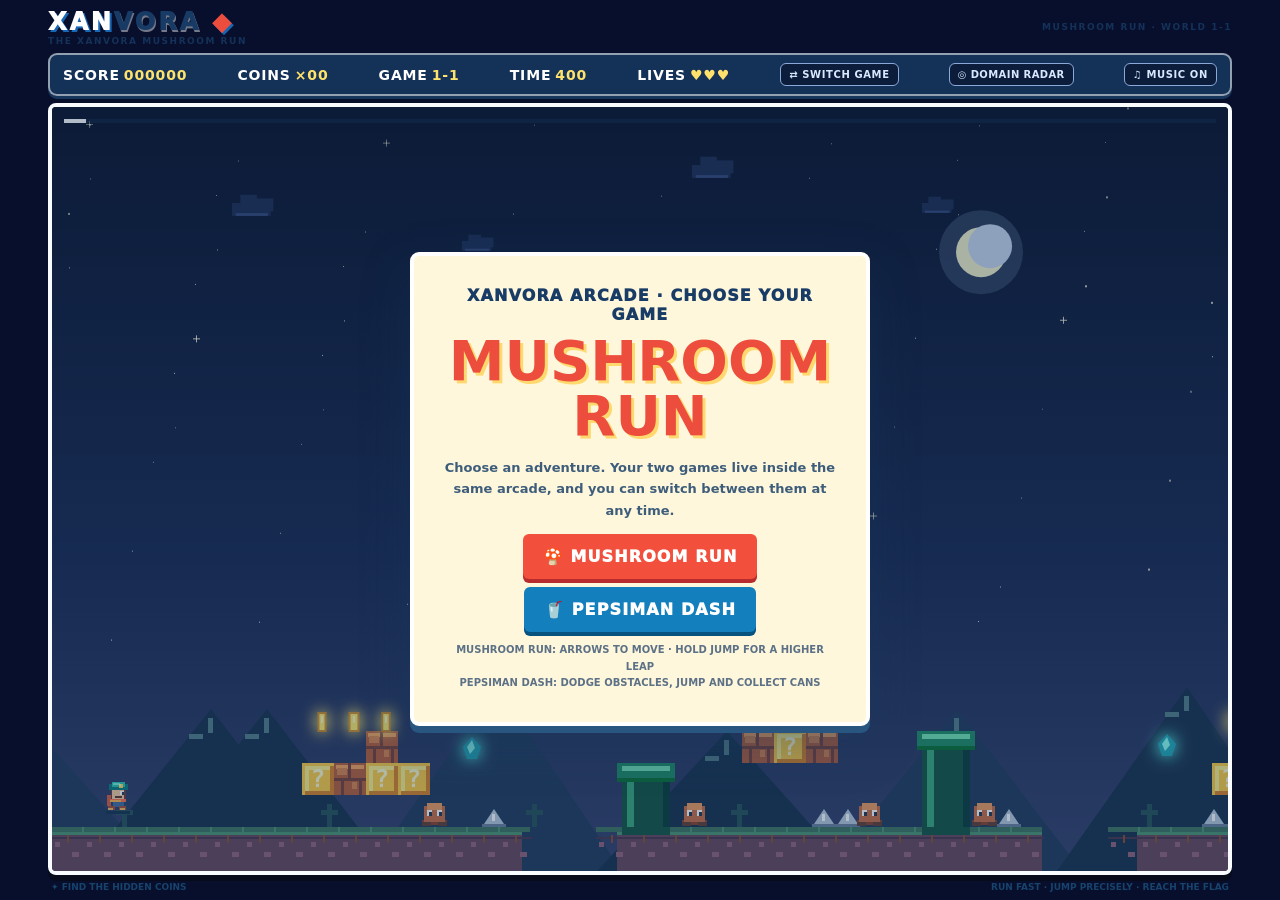
==== commit 2f19eff7: "Insert direct RDAP radar dialog into Xanvora UI" ====
--- a/index.html
+++ b/index.html
@@ -64,6 +64,16 @@
 <div class="screen off" id="dead"><div class="panel"><div class="pixel">OOPS!</div><h1>TRY AGAIN</h1><p id="deadText">You ran out of lives.</p><button class="mainbtn" id="retry">RESTART LEVEL ↻</button></div></div>
 <div class="screen off" id="win"><div class="panel"><div class="pixel">LEVEL CLEAR!</div><h1>YOU DID IT!</h1><p id="winText">You reached the flag!</p><button class="mainbtn" id="again">PLAY AGAIN ↻</button></div></div>
 </section><footer class="bottom"><span>✦ FIND THE HIDDEN COINS</span><span>RUN FAST · JUMP PRECISELY · REACH THE FLAG</span></footer></main>
+<div id="rdapModal" class="radar-modal" role="dialog" aria-modal="true" aria-labelledby="rdapTitle">
+<section class="radar-card">
+<div style="display:flex;justify-content:space-between;align-items:center;gap:10px"><h2 id="rdapTitle">XANVORA · DOMAIN RADAR</h2><button id="closeRdap" class="radar-btn secondary" type="button" aria-label="Close">✕</button></div>
+<p>Direct browser-to-registry RDAP checks. No proxy, API key, or third-party backend. Some registries may block browser requests; those checks are marked unresolved.</p>
+<label class="radar-field" for="rdapName">Base name (without extension)</label><input class="radar-input" id="rdapName" maxlength="63" placeholder="example" autocomplete="off" spellcheck="false">
+<label class="radar-field" for="rdapTlds">Extensions separated by commas (up to 100)</label><textarea class="radar-input" id="rdapTlds" rows="3" spellcheck="false">com, net, org, io, ai, si, dev, app, co, xyz</textarea>
+<div class="radar-actions"><button id="runRdap" class="radar-btn" type="button">CHECK REGISTRATIONS</button><button id="clearRdap" class="radar-btn secondary" type="button">CLEAR RESULTS</button></div>
+<p id="rdapStatus" role="status">Ready. RDAP checks registration data, not retail availability or domain value.</p><div id="rdapSummary" class="radar-summary" hidden></div><div id="rdapResults" class="radar-results" aria-live="polite"></div>
+<p style="font-size:11px">Registered = registry returned a domain object; not found = registry returned 404 (not a guarantee of availability); unresolved = unsupported or blocked/timed out. No domain data is sent to a Xanvora server.</p>
+</section></div>
 <script>
 (()=>{'use strict';
 const $=id=>document.getElementById(id),canvas=$('game'),ctx=canvas.getContext('2d');
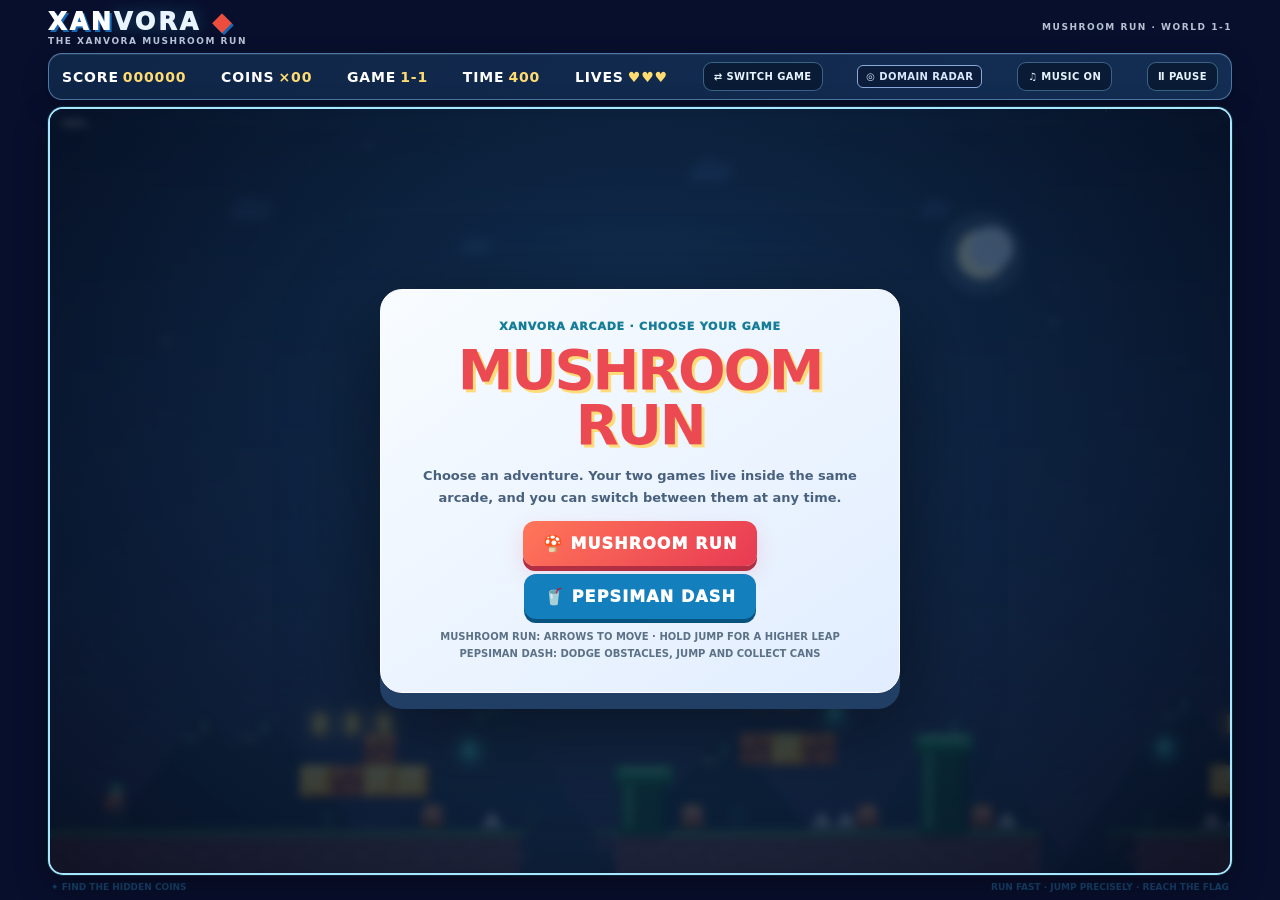
==== commit 0f89b0df: "Add World 2, arcade options, speed profiles and UI polish" ====
--- a/index.html
+++ b/index.html
@@ -43,6 +43,56 @@
  .bottom{display:none}
 }
 
+
+
+/* XANVORA ARCADE EXPANSION — polished panels, options and responsive HUD */
+:root{--x-cyan:#64f5e5;--x-gold:#ffdc72;--x-panel:#0a1730}
+.top{color:#e2eeff}
+.logo{color:#eaf4ff;text-shadow:0 0 18px #40d9ff45}
+.hud{background:linear-gradient(125deg,#102749f5,#142f55f5);border:1px solid #8bc8ff80;border-radius:14px;box-shadow:0 8px 28px #0003,inset 0 1px #ffffff16}
+.hud>div{white-space:nowrap}.hud strong{color:var(--x-gold)}
+.music-toggle,.radar-open,.option-btn{border:1px solid #83cfff66;border-radius:9px;background:#0a1b36;color:#e7f4ff;padding:8px 10px;font-size:10px;font-weight:900;letter-spacing:.04em;cursor:pointer;transition:transform .18s,border-color .18s,background .18s}
+.music-toggle:hover,.radar-open:hover,.option-btn:hover{border-color:var(--x-cyan);background:#17375c;transform:translateY(-1px)}
+.arena{border:2px solid #a7e6ff;border-radius:15px;box-shadow:0 12px 34px #0005,0 0 0 1px #64f5e522;isolation:isolate}
+canvas{image-rendering:auto}
+.screen{background:radial-gradient(ellipse at 50% 35%,#153e63a8,#030a1bd9);backdrop-filter:blur(5px);animation:veilIn .28s ease both}
+.panel{background:linear-gradient(145deg,#f8fcff,#e1edff);border:1px solid #ffffff;border-radius:22px;box-shadow:0 16px 0 #213f65,0 30px 90px #0008;width:min(100%,520px);animation:panelIn .38s cubic-bezier(.2,.8,.2,1) both}
+.panel h1{color:#ec4a52;text-shadow:3px 3px #ffdb7a;letter-spacing:-.04em}
+.pixel{color:#167d98;font-size:11px}
+.panel p{color:#49617d}
+.mainbtn{border-radius:12px;background:linear-gradient(135deg,#ff7659,#e83a53);box-shadow:0 5px 0 #b22e42,0 8px 22px #e83a5325;min-width:180px;cursor:pointer;transition:transform .16s,filter .16s}
+.mainbtn:hover{filter:brightness(1.06);transform:translateY(-2px)}
+.mainbtn:active{transform:translateY(3px);box-shadow:0 2px 0 #b22e42}
+@keyframes veilIn{from{opacity:0}to{opacity:1}}
+@keyframes panelIn{from{opacity:0;transform:translateY(16px) scale(.97)}to{opacity:1;transform:translateY(0) scale(1)}}
+@keyframes pulseGlow{0%,100%{box-shadow:0 0 0 0 #64f5e522}50%{box-shadow:0 0 0 7px #64f5e500}}
+@keyframes toastIn{from{opacity:0;transform:translate(-50%,-8px)}to{opacity:1;transform:translate(-50%,0)}}
+.mobile .ctrl{backdrop-filter:blur(8px);border-color:#ffffffd9}
+#optionsModal,#pauseScreen{position:absolute;inset:0;z-index:30;display:none;align-items:center;justify-content:center;padding:14px;background:#030817d9;backdrop-filter:blur(8px);overflow:auto}
+#optionsModal.open,#pauseScreen.open{display:flex;animation:veilIn .2s ease both}
+.options-card{width:min(100%,470px);max-height:94%;overflow:auto;background:linear-gradient(145deg,#f8fbff,#e7f0ff);color:#183657;border:1px solid white;border-radius:20px;padding:22px;box-shadow:0 22px 80px #0008;animation:panelIn .25s ease both}
+.options-card h2{margin:0 0 6px;font-size:24px;letter-spacing:-.04em}
+.options-card p{margin:0 0 14px;color:#627790;font-size:12px;line-height:1.5}
+.option-row{display:flex;align-items:center;justify-content:space-between;gap:12px;padding:12px 0;border-bottom:1px solid #cad9ed}
+.option-row label{font-size:13px;font-weight:850}.option-row small{display:block;color:#6a7e97;font-size:10px;font-weight:600;margin-top:3px}
+.option-select{width:155px;max-width:48%;border:1px solid #b3c8e3;border-radius:10px;background:#fff;color:#15365b;padding:9px;font:inherit;font-size:12px;font-weight:800}
+.option-actions{display:flex;gap:8px;flex-wrap:wrap;margin-top:18px}
+.option-actions .mainbtn{flex:1;min-width:125px}
+.secondary-btn{border:1px solid #b8cbe3;border-radius:10px;background:#dce8f7;color:#234464;padding:12px 15px;font-weight:900;cursor:pointer}
+.hud-tool{display:flex;gap:5px;flex-wrap:wrap;justify-content:flex-end}
+#toast{position:absolute;z-index:25;top:14px;left:50%;transform:translateX(-50%);background:#071c34ed;color:#dffefa;border:1px solid #64f5e588;padding:9px 15px;border-radius:999px;font-size:11px;font-weight:900;letter-spacing:.04em;box-shadow:0 8px 28px #0005;pointer-events:none;animation:toastIn .2s ease both}
+#toast.off{display:none}
+#levelBanner{position:absolute;z-index:4;top:15%;left:50%;transform:translateX(-50%);text-align:center;pointer-events:none;text-shadow:0 3px 18px #000a;animation:bannerFade 2.2s ease both}
+#levelBanner strong{display:block;font-size:clamp(22px,5vw,40px);letter-spacing:.12em;color:#fff}
+#levelBanner span{font-size:10px;font-weight:900;letter-spacing:.24em;color:var(--x-cyan)}
+@keyframes bannerFade{0%{opacity:0;transform:translate(-50%,12px)}15%,72%{opacity:1;transform:translate(-50%,0)}100%{opacity:0;transform:translate(-50%,-8px)}}
+@media(max-width:720px){
+ .shell{padding:5px;gap:5px}.top{min-height:25px}.logo{font-size:17px}.sub{font-size:7px}
+ .hud{padding:5px 7px;gap:5px;border-radius:10px}.hud>div{font-size:9px}.music-toggle,.radar-open{padding:6px;font-size:9px}
+ .panel{padding:17px;border-radius:17px}.panel h1{font-size:clamp(27px,6vw,42px)}
+ .options-card{padding:16px}.option-row{padding:10px 0}
+}
+@media(prefers-reduced-motion:reduce){*,*::before,*::after{animation-duration:.01ms!important;animation-iteration-count:1!important;scroll-behavior:auto!important;transition-duration:.01ms!important}}
 
 /* Xanvora direct-browser RDAP checker: no proxy or third-party backend */
 .radar-open{border:1px solid #8ba9d8;border-radius:6px;background:#0b1d3b;color:#d9e8ff;padding:5px 8px;font-size:10px;font-weight:900;letter-spacing:.04em}
@@ -57,12 +107,30 @@
 @media(max-width:500px){.radar-card{padding:13px}.radar-summary{gap:5px}.radar-stat{padding:8px 4px}.radar-stat strong{font-size:20px}}
 </style></head><body><main class="shell">
 <header class="top"><div><div class="logo"><span>XAN</span>VORA <span style="color:#ed4d3d">◆</span></div><div class="sub">THE XANVORA MUSHROOM RUN</div></div><div class="sub" id="gameSubtitle">MUSHROOM RUN · WORLD 1-1</div></header>
-<section class="hud"><div>SCORE<strong id="score">000000</strong></div><div>COINS<strong id="coins">×00</strong></div><div>GAME<strong id="worldLabel">1-1</strong></div><div>TIME<strong id="time">400</strong></div><div>LIVES<strong id="lives">♥♥♥</strong></div><button id="switchGame" class="music-toggle" aria-label="Switch game">⇄ SWITCH GAME</button><button id="openRdap" class="radar-open" type="button">◎ DOMAIN RADAR</button><button id="musicToggle" class="music-toggle" aria-label="Toggle background music">♫ MUSIC ON</button></section>
+<section class="hud"><div>SCORE<strong id="score">000000</strong></div><div>COINS<strong id="coins">×00</strong></div><div>GAME<strong id="worldLabel">1-1</strong></div><div>TIME<strong id="time">400</strong></div><div>LIVES<strong id="lives">♥♥♥</strong></div><button id="switchGame" class="music-toggle" aria-label="Switch game">⇄ SWITCH GAME</button><button id="openRdap" class="radar-open" type="button">◎ DOMAIN RADAR</button><button id="musicToggle" class="music-toggle" aria-label="Toggle background music">♫ MUSIC ON</button><button id="pauseButton" class="music-toggle" type="button" aria-label="Pause game">Ⅱ PAUSE</button></section>
 <section class="arena"><canvas id="game" aria-label="Xanvora World 1-1 platform game"></canvas>
 <div class="mobile"><div class="cluster"><button class="ctrl" id="left" aria-label="Move left">◀</button><button class="ctrl" id="right" aria-label="Move right">▶</button></div><button class="ctrl jump" id="jump">JUMP</button></div>
-<div class="screen" id="menu"><div class="panel"><div class="pixel">XANVORA ARCADE · CHOOSE YOUR GAME</div><h1 id="menuTitle">MUSHROOM RUN</h1><p id="menuDesc">Choose an adventure. Your two games live inside the same arcade, and you can switch between them at any time.</p><button class="mainbtn" id="start">🍄 MUSHROOM RUN</button><button class="mainbtn" id="startPepseman" style="margin:8px 0 0;background:#147fbd;box-shadow:0 4px 0 #07527f">🥤 PEPSIMAN DASH</button><p class="help" id="menuHelp">MUSHROOM RUN: ARROWS TO MOVE · HOLD JUMP FOR A HIGHER LEAP<br>PEPSIMAN DASH: DODGE OBSTACLES, JUMP AND COLLECT CANS</p></div></div>
+<div id="levelTransition" class="screen off" aria-live="polite"><div class="panel"><div class="pixel">WORLD CLEAR</div><h1>LEVEL COMPLETE!</h1><p id="transitionText">Preparing the next world…</p></div></div><div class="screen" id="menu"><div class="panel"><div class="pixel">XANVORA ARCADE · CHOOSE YOUR GAME</div><h1 id="menuTitle">MUSHROOM RUN</h1><p id="menuDesc">Choose an adventure. Your two games live inside the same arcade, and you can switch between them at any time.</p><button class="mainbtn" id="start">🍄 MUSHROOM RUN</button><button class="mainbtn" id="startPepseman" style="margin:8px 0 0;background:#147fbd;box-shadow:0 4px 0 #07527f">🥤 PEPSIMAN DASH</button><p class="help" id="menuHelp">MUSHROOM RUN: ARROWS TO MOVE · HOLD JUMP FOR A HIGHER LEAP<br>PEPSIMAN DASH: DODGE OBSTACLES, JUMP AND COLLECT CANS</p></div></div>
 <div class="screen off" id="dead"><div class="panel"><div class="pixel">OOPS!</div><h1>TRY AGAIN</h1><p id="deadText">You ran out of lives.</p><button class="mainbtn" id="retry">RESTART LEVEL ↻</button></div></div>
 <div class="screen off" id="win"><div class="panel"><div class="pixel">LEVEL CLEAR!</div><h1>YOU DID IT!</h1><p id="winText">You reached the flag!</p><button class="mainbtn" id="again">PLAY AGAIN ↻</button></div></div>
+
+<button id="openOptions" class="option-btn" type="button" aria-haspopup="dialog">⚙ OPTIONS</button>
+<div id="toast" class="off" role="status" aria-live="polite"></div>
+<div id="levelBanner" hidden><strong>WORLD 2</strong><span>THE CRYSTAL CAVERNS</span></div>
+<div id="optionsModal" role="dialog" aria-modal="true" aria-labelledby="optionsTitle">
+ <section class="options-card">
+  <h2 id="optionsTitle">GAME OPTIONS</h2><p>Choose the feel of your run. Changes apply immediately to new attempts.</p>
+  <div class="option-row"><div><label for="difficultySelect">Difficulty</label><small>Enemy pressure and time budget</small></div><select id="difficultySelect" class="option-select"><option value="easy">Explorer</option><option value="normal" selected>Arcade</option><option value="hard">Challenge</option></select></div>
+  <div class="option-row"><div><label for="speedSelect">Speed profile</label><small>Movement and runner pace</small></div><select id="speedSelect" class="option-select"><option value="slow">Chill</option><option value="normal" selected>Normal</option><option value="fast">Turbo</option></select></div>
+  <div class="option-row"><div><label for="soundSelect">Sound effects</label><small>Collectibles, jumps and impact sounds</small></div><select id="soundSelect" class="option-select"><option value="on" selected>On</option><option value="off">Off</option></select></div>
+  <div class="option-row"><div><label for="particleSelect">Visual effects</label><small>Particles and screen feedback</small></div><select id="particleSelect" class="option-select"><option value="on" selected>On</option><option value="reduced">Reduced</option><option value="off">Off</option></select></div>
+  <div class="option-row"><div><label for="controlSelect">Controls</label><small>Keyboard, touch and game buttons</small></div><select id="controlSelect" class="option-select"><option value="modern" selected>Modern</option><option value="classic">Classic</option></select></div>
+  <div class="option-actions"><button id="resumeOptions" class="mainbtn" type="button">SAVE & CONTINUE</button><button id="closeOptions" class="secondary-btn" type="button">CLOSE</button></div>
+ </section>
+</div>
+<div id="pauseScreen" role="dialog" aria-modal="true" aria-labelledby="pauseTitle">
+ <section class="options-card"><h2 id="pauseTitle">PAUSED</h2><p>Your run is safely paused.</p><div class="option-actions"><button id="resumeGame" class="mainbtn" type="button">RESUME</button><button id="pauseOptions" class="secondary-btn" type="button">OPTIONS</button><button id="quitGame" class="secondary-btn" type="button">EXIT TO MENU</button></div></section>
+</div>
 </section><footer class="bottom"><span>✦ FIND THE HIDDEN COINS</span><span>RUN FAST · JUMP PRECISELY · REACH THE FLAG</span></footer></main>
 <div id="rdapModal" class="radar-modal" role="dialog" aria-modal="true" aria-labelledby="rdapTitle">
 <section class="radar-card">
@@ -78,6 +146,7 @@
 (()=>{'use strict';
 const $=id=>document.getElementById(id),canvas=$('game'),ctx=canvas.getContext('2d');
 let W=800,H=450,dpr=1,mode='menu',gameType='mushroom',last=0,accumulator=0,cam=0,score=0,coins=0,lives=3,timeLeft=400,timerAcc=0,touch={left:false,right:false},jumpQueued=false,jumpBuffer=0,jumpHeld=false,player,solids=[],blocks=[],coinItems=[],gems=[],hazards=[],enemies=[],particles=[],flag,goalX=0,groundY=400,checkpointX=55,checkpointActive=false,runner={obstacles:[],cans:[],distance:0,speed:310,spawn:0,canSpawn:0,slide:0,flash:0},audio=null,soundOn=true,musicOn=true,musicTimer=null,musicStep=0,stompChain=0,stompTimer=0,landDust=0;
+const SETTINGS={difficulty:'normal',speed:'normal',sound:'on',particles:'on',controls:'modern'};let currentLevel=1,levelTransitionTimer=0,toastTimer=0,shake=0,menuGameType='mushroom';
 const FIXED_DT=1/120;
 const TILE=32,LEVEL_W=3000,clamp=(v,a,b)=>Math.max(a,Math.min(b,v)),rand=(a,b)=>a+Math.random()*(b-a);
 function ensureAudio(){try{audio=audio||new(window.AudioContext||window.webkitAudioContext)();if(audio.state==='suspended')audio.resume();return audio}catch(e){return null}}
@@ -89,14 +158,19 @@
 function toggleMusic(){musicOn=!musicOn;if(musicOn)startMusic();else{if(musicTimer)clearInterval(musicTimer);musicTimer=null;if(audio){const t=audio.currentTime;const g=audio.createGain();g.gain.setValueAtTime(.0001,t);g.connect(audio.destination)}$('musicToggle').textContent='♫ MUSIC OFF'}}
 function resize(){const old=groundY;dpr=Math.min(2,window.devicePixelRatio||1);W=Math.max(300,canvas.clientWidth);H=Math.max(260,canvas.clientHeight);canvas.width=Math.round(W*dpr);canvas.height=Math.round(H*dpr);ctx.setTransform(dpr,0,0,dpr,0,0);const next=H-44,delta=next-old;if(player&&Math.abs(delta)>0){player.y+=delta;player.prevY+=delta;for(const a of solids){a.y+=delta}for(const a of blocks){a.y+=delta}for(const a of enemies){a.y+=delta}if(flag)flag.y+=delta}groundY=next;if(!player)buildLevel(false)}
 new ResizeObserver(resize).observe(canvas);
-function hideScreens(which){['menu','dead','win'].forEach(id=>$(id).classList.toggle('off',id!==which))}
+function hideScreens(which){['menu','dead','win','levelTransition'].forEach(id=>$(id).classList.toggle('off',id!==which))}
+function toast(message){const el=$('toast');if(!el)return;el.textContent=message;el.classList.remove('off');clearTimeout(toastTimer);toastTimer=setTimeout(()=>el.classList.add('off'),1800)}
+function announceLevel(){const b=$('levelBanner');b.hidden=false;b.querySelector('strong').textContent='WORLD '+currentLevel;b.querySelector('span').textContent=currentLevel===1?'THE MOONLIT MEADOW':'THE CRYSTAL CAVERNS';b.style.animation='none';void b.offsetWidth;b.style.animation='';setTimeout(()=>{b.hidden=true},2300)}
+function speedFactor(){return SETTINGS.speed==='slow'?.78:SETTINGS.speed==='fast'?1.28:1}
+function difficultyProfile(){return SETTINGS.difficulty==='easy'?{lives:5,time:520,enemy:.78}:SETTINGS.difficulty==='hard'?{lives:2,time:330,enemy:1.3}:{lives:3,time:400,enemy:1}}
+function openOptions(){ $('optionsModal').classList.add('open');$('difficultySelect').value=SETTINGS.difficulty;$('speedSelect').value=SETTINGS.speed;$('soundSelect').value=SETTINGS.sound;$('particleSelect').value=SETTINGS.particles;$('controlSelect').value=SETTINGS.controls; }
 function addSolid(x,y,w,h,kind='ground'){solids.push({x,y,w,h,kind})}
 function addBlock(x,above,kind='brick',content='coin'){blocks.push({x,y:groundY-above,w:TILE,h:TILE,kind,content,used:false,bump:0})}
 function addCoin(x,above){coinItems.push({x,y:groundY-above,r:8,got:false,phase:rand(0,6)})}
 function addEnemy(x){enemies.push({x,y:groundY-26,w:25,h:24,vx:-42,vy:0,alive:true,phase:rand(0,6),squash:0})}
 function buildLevel(resetPlayer=true){solids=[];blocks=[];coinItems=[];gems=[];hazards=[];enemies=[];particles=[];stompChain=0;stompTimer=0;checkpointX=55;checkpointActive=false;groundY=H-44;
  // Continuous ground with deliberate pits.
- let x=0;const pits=[[470,565],[990,1085],[1580,1680],[2210,2310]];
+ let x=0;const pits=currentLevel===1?[[470,565],[990,1085],[1580,1680],[2210,2310]]:[[330,445],[720,835],[1120,1245],[1660,1780],[2180,2315]];
  for(let i=0;i<pits.length;i++){const [a,b]=pits[i];if(a>x)addSolid(x,groundY, a-x,120,'ground');x=b}if(x<LEVEL_W)addSolid(x,groundY,LEVEL_W-x,120,'ground');
  // brick/question formations; vertical distances measured from ground.
  [ [250,64,'question'],[282,64,'brick'],[314,64,'question'],[314,96,'brick'],[346,64,'question'],
@@ -110,26 +184,26 @@
  [[270,105],[302,105],[334,105],[710,135],[742,135],[1180,105],[1212,105],[1244,105],[1470,167],[1502,167],[1828,105],[1860,105],[2006,135],[2038,135],[2470,105],[2502,105]].forEach(([cx,cy])=>addCoin(cx,cy));
  // Pipes as solid obstacles.
  [[570,64,64],[870,96,96],[1320,64,64],[1710,96,96],[2110,64,64],[2380,64,64]].forEach(([px,h])=>addSolid(px,groundY-h,48,h,'pipe'));
- [370,630,805,920,1270,1390,1750,1930,2150,2400,2600,2770].forEach(addEnemy);
+ (currentLevel===1?[370,630,805,920,1270,1390,1750,1930,2150,2400,2600,2770]:[290,550,645,960,1040,1320,1480,1850,2020,2380,2510,2720,2840]).forEach(addEnemy);
  // New hazards and bonus crystals add risk/reward decisions to the route.
  [[430,1],[760,2],[945,1],[1150,2],[1540,2],[1885,1],[2075,2],[2550,2],[2690,1]].forEach(([hx,count])=>hazards.push({x:hx,y:groundY-18,w:count*24,h:18,count}));
  [[420,78],[785,118],[1115,84],[1410,120],[1645,80],[1900,82],[2180,115],[2585,82],[2720,100]].forEach(([gx,gy],i)=>gems.push({x:gx,y:groundY-gy,r:10,got:false,phase:i*.8}));
- goalX=LEVEL_W-125;flag={x:goalX,y:groundY-230};checkpointX=1500;
+ goalX=LEVEL_W-125;flag={x:goalX,y:groundY-230};checkpointX=currentLevel===1?1500:1350;
  if(resetPlayer){player={x:55,y:groundY-40,prevY:groundY-40,w:23,h:31,vx:0,vy:0,onGround:false,coyote:0.12,face:1,invuln:0,dead:false};cam=0}
 }
-function start(){score=0;coins=0;lives=3;timeLeft=400;timerAcc=0;accumulator=0;jumpQueued=false;jumpBuffer=0;jumpHeld=false;touch.left=touch.right=false;if(gameType==='pepseman'){runner={obstacles:[],cans:[],distance:0,speed:310,spawn:.65,canSpawn:.9,slide:0,flash:0};player={x:Math.min(150,W*.23),y:groundY-42,prevY:groundY-42,w:28,h:40,vy:0,onGround:true,invuln:0,face:1};cam=0;$('worldLabel').textContent='DASH';$('gameSubtitle').textContent='PEPSIMAN DASH · ENDLESS RUN';}else{buildLevel(true);$('worldLabel').textContent='1-1';$('gameSubtitle').textContent='MUSHROOM RUN · WORLD 1-1';}mode='play';hideScreens(null);updateHud();startMusic();sfx(660,.12)}
+function start(){const profile=difficultyProfile();score=0;coins=0;lives=profile.lives;timeLeft=profile.time;timerAcc=0;accumulator=0;jumpQueued=false;jumpBuffer=0;jumpHeld=false;touch.left=touch.right=false;if(gameType==='pepseman'){runner={obstacles:[],cans:[],distance:0,speed:310*speedFactor(),spawn:.65,canSpawn:.9,slide:0,flash:0};player={x:Math.min(150,W*.23),y:groundY-42,prevY:groundY-42,w:28,h:40,vy:0,onGround:true,invuln:0,face:1};cam=0;$('worldLabel').textContent='DASH';$('gameSubtitle').textContent='PEPSIMAN DASH · ENDLESS RUN';}else{buildLevel(true);$('worldLabel').textContent=currentLevel===1?'1-1':'2-1';$('gameSubtitle').textContent='MUSHROOM RUN · WORLD '+currentLevel+'-1';}mode='play';hideScreens(null);updateHud();startMusic();sfx(660,.12)}
 function updateHud(){$('score').textContent=String(score).padStart(6,'0');$('coins').textContent='×'+String(coins).padStart(2,'0');$('lives').textContent='♥'.repeat(lives);$('time').textContent=Math.max(0,Math.ceil(timeLeft))}
-function burst(x,y,color,n=8){for(let i=0;i<n;i++){const a=rand(0,Math.PI*2),s=rand(35,150);particles.push({x,y,vx:Math.cos(a)*s,vy:Math.sin(a)*s,life:rand(.2,.55),max:.55,color,size:rand(2,4)})}}
+function burst(x,y,color,n=8){if(SETTINGS.particles==='off')return;if(SETTINGS.particles==='reduced')n=Math.max(2,Math.ceil(n*.35));for(let i=0;i<n;i++){const a=rand(0,Math.PI*2),s=rand(35,150);particles.push({x,y,vx:Math.cos(a)*s,vy:Math.sin(a)*s,life:rand(.2,.55),max:.55,color,size:rand(2,4)})}}
 function getRects(){return [...solids,...blocks.map(b=>({x:b.x,y:b.y-(b.bump>0?Math.sin(b.bump*Math.PI)*7:0),w:b.w,h:b.h,ref:b,kind:b.kind}))]}
 function overlap(a,b){return a.x<b.x+b.w&&a.x+a.w>b.x&&a.y<b.y+b.h&&a.y+a.h>b.y}
 function die(){if(player.invuln>0)return;lives--;updateHud();sfx(140,.22,'sawtooth',.04);if(lives<=0){mode='dead';$('deadText').textContent='Score '+String(score).padStart(6,'0')+' · Coins '+coins+'. Give it another go!';hideScreens('dead');return}player.x=checkpointActive?checkpointX:Math.max(35,player.x-90);player.y=groundY-player.h-1;player.prevY=player.y;player.vx=0;player.vy=0;player.onGround=true;player.coyote=.12;player.invuln=1.7;jumpQueued=false;jumpBuffer=0;cam=clamp(player.x-W*.32,0,LEVEL_W-W)}
 function collectCoin(c){if(c.got)return;c.got=true;coins++;score+=200;burst(c.x,c.y,'#ffe46b',7);sfx(920,.07,'square',.02);updateHud()}
 function collectGem(g){if(g.got)return;g.got=true;score+=750;burst(g.x,g.y,'#62f4e4',12);sfx(1120,.14,'triangle',.035);updateHud()}
 function bumpBlock(b){if(b.used&&b.kind==='question')return;b.bump=1;if(b.content==='coin'){score+=200;coins++;burst(b.x+16,b.y-10,'#ffe46b',8);sfx(900,.08)}else if(b.content==='mushroom'){score+=1000;burst(b.x+16,b.y-8,'#ff795f',8);sfx(600,.12)}if(b.kind==='question')b.used=true;updateHud()}
-function update(dt){if(mode!=='play')return;if(gameType==='pepseman'){updatePepseman(dt);return;}timerAcc+=dt;if(timerAcc>=1){const dec=Math.floor(timerAcc);timerAcc-=dec;timeLeft-=dec;updateHud();if(timeLeft<=0){die();return}}
+function update(dt){if(mode==='transition'){levelTransitionTimer-=dt;if(levelTransitionTimer<=0){buildLevel(true);timeLeft=difficultyProfile().time;timerAcc=0;cam=0;$('worldLabel').textContent='2-1';$('gameSubtitle').textContent='MUSHROOM RUN · WORLD 2-1';mode='play';hideScreens(null);announceLevel();toast('WORLD 2 UNLOCKED');}return;}if(mode!=='play')return;if(gameType==='pepseman'){updatePepseman(dt);return;}timerAcc+=dt;if(timerAcc>=1){const dec=Math.floor(timerAcc);timerAcc-=dec;timeLeft-=dec;updateHud();if(timeLeft<=0){die();return}}
 const p=player;p.prevY=p.y;p.invuln=Math.max(0,p.invuln-dt);if(p.onGround)p.coyote=.12;else p.coyote=Math.max(0,(p.coyote||0)-dt);
 const left=touch.left,right=touch.right;
-const accel=p.onGround?2300:1250,maxSpeed=245;if(left){p.vx-=accel*dt;p.face=-1}else if(right){p.vx+=accel*dt;p.face=1}else p.vx*=Math.pow(p.onGround?.00025:.32,dt);
+const factor=speedFactor(),profile=difficultyProfile();const accel=(p.onGround?2300:1250)*factor,maxSpeed=245*factor;if(left){p.vx-=accel*dt;p.face=-1}else if(right){p.vx+=accel*dt;p.face=1}else p.vx*=Math.pow(p.onGround?.00025:.32,dt);
 p.vx=clamp(p.vx,-maxSpeed,maxSpeed);
 if(jumpQueued)jumpBuffer=.16;if(jumpBuffer>0&&(p.onGround||p.coyote>0)){p.vy=-650;p.onGround=false;p.coyote=0;jumpBuffer=0;sfx(520,.10,'square',.03)}else jumpBuffer=Math.max(0,jumpBuffer-dt);jumpQueued=false
 // Variable-height jump: holding JUMP gives a higher arc; releasing it creates a quick hop.
@@ -146,7 +220,7 @@
 for(const h of hazards){/* Narrow hitbox follows the spike tips, not the full decorative base. */if(overlap(p,{x:h.x+3,y:h.y+5,w:h.w-6,h:h.h-5})){if(p.invuln<=0)die();break}}
 for(const e of enemies){if(!e.alive)continue;e.phase+=dt*5;const enemyRects=getRects();
  // Resolve enemy movement on each axis independently to prevent wall/ceiling jitter.
- e.x+=e.vx*dt;for(const r of enemyRects){if(overlap(e,r)){if(e.vx>0)e.x=r.x-e.w;else e.x=r.x+r.w;e.vx*=-1}}
+ e.x+=e.vx*profile.enemy*dt;for(const r of enemyRects){if(overlap(e,r)){if(e.vx>0)e.x=r.x-e.w;else e.x=r.x+r.w;e.vx*=-1}}
  e.vy=Math.min(700,e.vy+1400*dt);e.y+=e.vy*dt;for(const r of enemyRects){if(overlap(e,r)){if(e.vy>0){e.y=r.y-e.h;e.vy=0}else if(e.vy<0){e.y=r.y+r.h;e.vy=0}}}
  // Turn around at unsupported edges instead of walking straight into pits.
  if(e.vy===0){const footX=e.vx>0?e.x+e.w+3:e.x-3;const supported=enemyRects.some(r=>footX>=r.x&&footX<=r.x+r.w&&Math.abs((e.y+e.h)-r.y)<3);if(!supported)e.vx*=-1}
@@ -157,12 +231,12 @@
 for(const a of particles){a.x+=a.vx*dt;a.y+=a.vy*dt;a.vy+=260*dt;a.life-=dt}particles=particles.filter(a=>a.life>0);
 cam=clamp(p.x-W*.34,0,LEVEL_W-W);
 if(!checkpointActive&&p.x+p.w>=checkpointX){checkpointActive=true;score+=500;burst(checkpointX,groundY-34,'#72f4dc',14);sfx(760,.16,'triangle',.035);updateHud()}
-if(p.x+p.w>=goalX){mode='win';score+=Math.max(0,timeLeft)*10;updateHud();$('winText').textContent='Final score '+String(score).padStart(6,'0')+' · Coins '+coins+' · You cleared World 1-1!';hideScreens('win');sfx(780,.3,'triangle',.04)}
+if(p.x+p.w>=goalX){if(currentLevel===1){score+=Math.max(0,timeLeft)*10;currentLevel=2;mode='transition';levelTransitionTimer=2.0;$('transitionText').textContent='World 1 cleared! World 2 introduces tighter jumps, new hazards and a fresh route.';hideScreens('levelTransition');burst(p.x,p.y,'#64f5e5',24);sfx(780,.3,'triangle',.04);return;}mode='win';score+=Math.max(0,timeLeft)*10;updateHud();$('winText').textContent='Final score '+String(score).padStart(6,'0')+' · Coins '+coins+' · You cleared both worlds!';hideScreens('win');sfx(780,.3,'triangle',.04)}
 }
 
 // PEPSEMAN DASH: a separate endless-runner mode with original canvas-drawn art.
 function updatePepseman(dt){
- const p=player;runner.distance+=runner.speed*dt;runner.speed=Math.min(560,310+runner.distance*.018);runner.flash=Math.max(0,runner.flash-dt);runner.slide=Math.max(0,runner.slide-dt);
+ const p=player;runner.distance+=runner.speed*dt;runner.speed=Math.min(560*speedFactor(),310*speedFactor()+runner.distance*.018);runner.flash=Math.max(0,runner.flash-dt);runner.slide=Math.max(0,runner.slide-dt);
  p.prevY=p.y;p.invuln=Math.max(0,p.invuln-dt);
  if(jumpQueued){jumpBuffer=.14;jumpQueued=false}
  if(jumpBuffer>0&&p.onGround){p.vy=-610;p.onGround=false;jumpBuffer=0;sfx(560,.08,'triangle',.025)}else jumpBuffer=Math.max(0,jumpBuffer-dt);
@@ -171,7 +245,7 @@
  if(touch.left)runner.slide=Math.max(runner.slide,.32);
  p.x=clamp(p.x+(touch.right?210:touch.left?-70:0)*dt,70,Math.min(W*.42,250));
  runner.spawn-=dt;runner.canSpawn-=dt;
- if(runner.spawn<=0){const type=Math.random()<.32?'barrier':Math.random()<.5?'cone':'gap';const h=type==='barrier'?52:type==='cone'?38:0;runner.obstacles.push({x:W+35,type,w:type==='barrier'?35:type==='cone'?34:75,h,y:groundY-h,passed:false});runner.spawn=rand(.85,1.45)*Math.max(.62,360/runner.speed)}
+ if(runner.spawn<=0){const type=Math.random()<.32?'barrier':Math.random()<.5?'cone':'gap';const h=type==='barrier'?52:type==='cone'?38:0;runner.obstacles.push({x:W+35,type,w:type==='barrier'?35:type==='cone'?34:75,h,y:groundY-h,passed:false});runner.spawn=rand(.85,1.45)*Math.max(.62,360/runner.speed)*(SETTINGS.difficulty==='hard'?.82:SETTINGS.difficulty==='easy'?1.18:1)}
  if(runner.canSpawn<=0){runner.cans.push({x:W+25,y:groundY-rand(70,150),r:11,got:false,phase:rand(0,6)});runner.canSpawn=rand(.7,1.25)}
  for(const o of runner.obstacles)o.x-=runner.speed*dt;
  for(const can of runner.cans){can.x-=runner.speed*dt;can.phase+=dt*5;if(!can.got&&overlap(p,{x:can.x-10,y:can.y-12,w:20,h:24})){can.got=true;coins++;score+=250;burst(can.x,can.y,'#8de8ff',9);sfx(960,.07,'sine',.025);updateHud()}}
@@ -223,7 +297,7 @@
 for(let frame=0;frame<4;frame++)makeHeroFrame(frame);
 function heroFrame(){if(!player)return 0;if(!player.onGround)return 3;if(Math.abs(player.vx)>25)return Math.floor(performance.now()/115)%2+1;return 0}
 function drawBlock(x,y,kind,used=false){if(kind==='question'){ctx.fillStyle=used?'#b68a43':'#ffcc42';ctx.fillRect(x,y,32,32);ctx.fillStyle=used?'#d2aa65':'#fff08a';ctx.fillRect(x+3,y+3,26,4);ctx.fillRect(x+3,y+3,4,26);ctx.fillStyle=used?'#8e6c3c':'#d98124';ctx.fillRect(x+3,y+28,29,4);ctx.fillRect(x+28,y+3,4,29);if(!used){ctx.fillStyle='#fff8cc';ctx.font='bold 24px monospace';ctx.textAlign='center';ctx.fillText('?',x+16,y+24);ctx.textAlign='start'}}else{ctx.fillStyle='#b85b38';ctx.fillRect(x,y,32,32);ctx.fillStyle='#f5a05c';ctx.fillRect(x+2,y+2,28,4);ctx.fillStyle='#783e36';ctx.fillRect(x,y+15,32,3);ctx.fillRect(x+14,y,3,15);ctx.fillRect(x+7,y+18,3,14);ctx.fillRect(x+25,y+18,3,14);ctx.fillStyle='#d9824c';ctx.fillRect(x+3,y+5,10,7);ctx.fillRect(x+18,y+19,5,7)}}
-function draw(){if(gameType==='pepseman'){drawPepseman();return;}ctx.setTransform(dpr,0,0,dpr,0,0);ctx.clearRect(0,0,W,H);ctx.imageSmoothingEnabled=false;const sky=ctx.createLinearGradient(0,0,0,H);sky.addColorStop(0,'#070d25');sky.addColorStop(.58,'#17254d');sky.addColorStop(1,'#35406b');ctx.fillStyle=sky;ctx.fillRect(0,0,W,H);ctx.save();ctx.globalAlpha=.18;ctx.fillStyle='#b9d8ff';ctx.beginPath();ctx.arc(W*.79,H*.19,42,0,Math.PI*2);ctx.fill();ctx.restore();ctx.fillStyle='#f4f0c8';ctx.beginPath();ctx.arc(W*.79,H*.19,25,0,Math.PI*2);ctx.fill();ctx.fillStyle='#c9d6ed';ctx.beginPath();ctx.arc(W*.79+9,H*.19-6,22,0,Math.PI*2);ctx.fill();ctx.fillStyle='#f9f3d6';for(let i=0;i<75;i++){const sx=((i*127+31)%(W-12))+6,sy=((i*71+17)%(Math.max(80,H*.72)));const r=i%9===0?2:1;ctx.globalAlpha=.45+((i*13)%50)/100;ctx.fillRect(sx,sy,r,r);if(i%13===0){ctx.fillRect(sx-3,sy,7,1);ctx.fillRect(sx,sy-3,1,7)}}ctx.globalAlpha=1;
+function draw(){if(mode==='paused'){}if(gameType==='pepseman'){drawPepseman();return;}ctx.setTransform(dpr,0,0,dpr,0,0);ctx.clearRect(0,0,W,H);ctx.imageSmoothingEnabled=false;const sky=ctx.createLinearGradient(0,0,0,H);sky.addColorStop(0,'#070d25');sky.addColorStop(.58,'#17254d');sky.addColorStop(1,'#35406b');ctx.fillStyle=sky;ctx.fillRect(0,0,W,H);ctx.save();ctx.globalAlpha=.18;ctx.fillStyle='#b9d8ff';ctx.beginPath();ctx.arc(W*.79,H*.19,42,0,Math.PI*2);ctx.fill();ctx.restore();ctx.fillStyle='#f4f0c8';ctx.beginPath();ctx.arc(W*.79,H*.19,25,0,Math.PI*2);ctx.fill();ctx.fillStyle='#c9d6ed';ctx.beginPath();ctx.arc(W*.79+9,H*.19-6,22,0,Math.PI*2);ctx.fill();ctx.fillStyle='#f9f3d6';for(let i=0;i<75;i++){const sx=((i*127+31)%(W-12))+6,sy=((i*71+17)%(Math.max(80,H*.72)));const r=i%9===0?2:1;ctx.globalAlpha=.45+((i*13)%50)/100;ctx.fillRect(sx,sy,r,r);if(i%13===0){ctx.fillRect(sx-3,sy,7,1);ctx.fillRect(sx,sy-3,1,7)}}ctx.globalAlpha=1;
  // distant hills and clouds scroll at parallax speed
  for(let i=0;i<8;i++){const x=((i*230-cam*.22)%(W+260)+(W+260))%(W+260)-80,y=H-140-(i%3)*22;ctx.fillStyle=i%2?'#172f4b':'#20385a';ctx.beginPath();ctx.moveTo(x-65,H);ctx.lineTo(x+65,y);ctx.lineTo(x+190,H);ctx.closePath();ctx.fill();ctx.fillStyle='#527b86';ctx.fillRect(x+43,y+25,14,5);ctx.fillRect(x+62,y+9,5,15)}
  for(let i=0;i<5;i++){const x=((i*230-cam*.12)%(W+200)+(W+200))%(W+200)-50;cloud(x,58+(i%3)*38,.7+(i%2)*.22)}
@@ -254,7 +328,11 @@
 }
 function loop(t){const frameDt=Math.min(.033,(t-last)/1000||0);last=t;try{accumulator+=frameDt;let steps=0;while(accumulator>=FIXED_DT&&steps<8){update(FIXED_DT);accumulator-=FIXED_DT;steps++}if(steps===8)accumulator=0;draw()}catch(err){console.error('XANVORA game loop:',err);mode='error';ctx.setTransform(dpr,0,0,dpr,0,0);ctx.clearRect(0,0,W,H);ctx.fillStyle='#080f2c';ctx.fillRect(0,0,W,H);ctx.fillStyle='#fff';ctx.font='bold 18px system-ui';ctx.textAlign='center';ctx.fillText('GAME ERROR — PLEASE RELOAD',W/2,H/2);ctx.textAlign='start'}requestAnimationFrame(loop)}
 function pressHold(id,key){const el=$(id);el.addEventListener('pointerdown',e=>{e.preventDefault();touch[key]=true;el.setPointerCapture?.(e.pointerId)});const up=e=>{touch[key]=false};el.addEventListener('pointerup',up);el.addEventListener('pointercancel',up);el.addEventListener('lostpointercapture',up)}
-pressHold('left','left');pressHold('right','right');function requestJump(e){if(e){e.preventDefault();e.stopPropagation()}if(mode!=='play'||!player)return;/* Queue the request; the physics step decides whether a jump is legal. */jumpQueued=true;jumpBuffer=.16}const jumpBtn=$('jump');jumpBtn.addEventListener('pointerdown',e=>{jumpHeld=true;requestJump(e)},{passive:false});const releaseJump=()=>{jumpHeld=false};jumpBtn.addEventListener('pointerup',releaseJump);jumpBtn.addEventListener('pointercancel',releaseJump);jumpBtn.addEventListener('lostpointercapture',releaseJump);$('start').onclick=()=>{gameType='mushroom';start()};$('startPepseman').onclick=()=>{gameType='pepseman';start()};$('retry').onclick=start;$('again').onclick=start;$('switchGame').onclick=()=>{mode='menu';touch.left=touch.right=false;jumpHeld=false;jumpQueued=false;$('menuTitle').textContent='CHOOSE YOUR GAME';$('menuDesc').textContent='Switch instantly between the platform adventure and the endless soda-run challenge.';hideScreens('menu')};$('musicToggle').onclick=toggleMusic;
+pressHold('left','left');pressHold('right','right');function requestJump(e){if(e){e.preventDefault();e.stopPropagation()}if(mode!=='play'||!player)return;/* Queue the request; the physics step decides whether a jump is legal. */jumpQueued=true;jumpBuffer=.16}const jumpBtn=$('jump');jumpBtn.addEventListener('pointerdown',e=>{jumpHeld=true;requestJump(e)},{passive:false});const releaseJump=()=>{jumpHeld=false};jumpBtn.addEventListener('pointerup',releaseJump);jumpBtn.addEventListener('pointercancel',releaseJump);jumpBtn.addEventListener('lostpointercapture',releaseJump);$('start').onclick=()=>{gameType='mushroom';currentLevel=1;start();announceLevel()};$('startPepseman').onclick=()=>{gameType='pepseman';currentLevel=1;start();announceLevel()};$('retry').onclick=()=>{if(gameType==='mushroom')currentLevel=1;start();announceLevel()};$('again').onclick=()=>{currentLevel=1;start();announceLevel()};$('switchGame').onclick=()=>{mode='menu';touch.left=touch.right=false;jumpHeld=false;jumpQueued=false;$('menuTitle').textContent='CHOOSE YOUR GAME';$('menuDesc').textContent='Switch instantly between the platform adventure and the endless soda-run challenge.';hideScreens('menu')};$('musicToggle').onclick=toggleMusic;
+$('openOptions').onclick=()=>{openOptions()};$('closeOptions').onclick=()=> $('optionsModal').classList.remove('open');$('resumeOptions').onclick=()=>{SETTINGS.difficulty=$('difficultySelect').value;SETTINGS.speed=$('speedSelect').value;SETTINGS.sound=$('soundSelect').value;SETTINGS.particles=$('particleSelect').value;SETTINGS.controls=$('controlSelect').value;soundOn=SETTINGS.sound==='on';$('optionsModal').classList.remove('open');toast('OPTIONS SAVED · '+SETTINGS.speed.toUpperCase());};
+$('pauseButton').onclick=()=>{if(mode==='play'){mode='paused';$('pauseScreen').classList.add('open');$('pauseButton').textContent='▶ RESUME'}else if(mode==='paused'){mode='play';$('pauseScreen').classList.remove('open');$('pauseButton').textContent='Ⅱ PAUSE'}};
+$('resumeGame').onclick=()=>{mode='play';$('pauseScreen').classList.remove('open');$('pauseButton').textContent='Ⅱ PAUSE'};$('pauseOptions').onclick=()=>openOptions();$('quitGame').onclick=()=>{mode='menu';$('pauseScreen').classList.remove('open');$('pauseButton').textContent='Ⅱ PAUSE';hideScreens('menu')};
+document.addEventListener('keydown',e=>{if(e.key==='Escape'){if($('optionsModal').classList.contains('open'))$('optionsModal').classList.remove('open');else if(mode==='play')$('pauseButton').click();else if(mode==='paused')$('resumeGame').click();}if((e.key==='p'||e.key==='P')&&mode==='play')$('pauseButton').click();if(mode==='menu'&&e.key==='Enter')$('start').click();});
 resize();buildLevel(true);requestAnimationFrame(loop);
 })();
 </script>
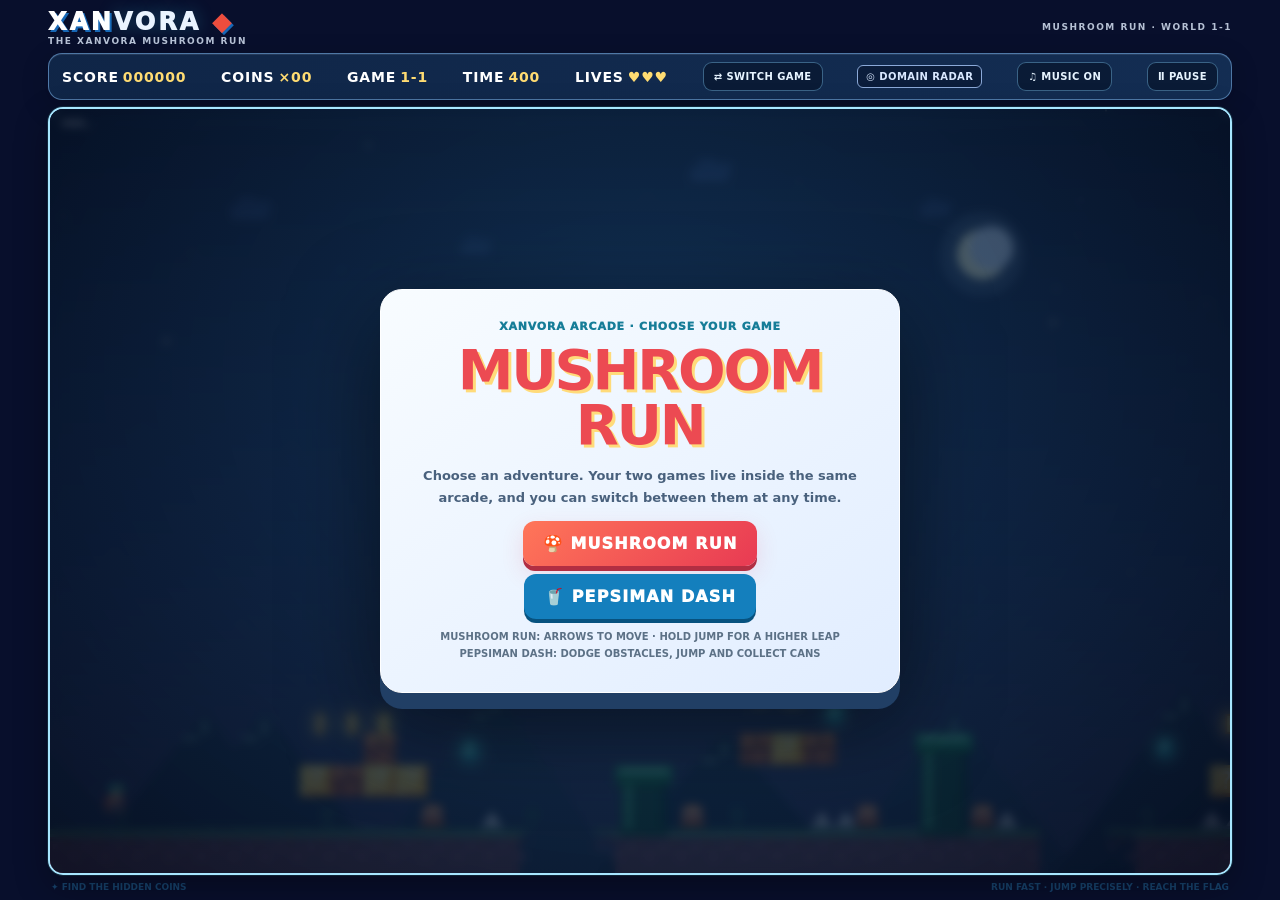
==== commit 7ef2583b: "Tighten arcade expansion and paused rendering" ====
--- a/index.html
+++ b/index.html
@@ -297,7 +297,7 @@
 for(let frame=0;frame<4;frame++)makeHeroFrame(frame);
 function heroFrame(){if(!player)return 0;if(!player.onGround)return 3;if(Math.abs(player.vx)>25)return Math.floor(performance.now()/115)%2+1;return 0}
 function drawBlock(x,y,kind,used=false){if(kind==='question'){ctx.fillStyle=used?'#b68a43':'#ffcc42';ctx.fillRect(x,y,32,32);ctx.fillStyle=used?'#d2aa65':'#fff08a';ctx.fillRect(x+3,y+3,26,4);ctx.fillRect(x+3,y+3,4,26);ctx.fillStyle=used?'#8e6c3c':'#d98124';ctx.fillRect(x+3,y+28,29,4);ctx.fillRect(x+28,y+3,4,29);if(!used){ctx.fillStyle='#fff8cc';ctx.font='bold 24px monospace';ctx.textAlign='center';ctx.fillText('?',x+16,y+24);ctx.textAlign='start'}}else{ctx.fillStyle='#b85b38';ctx.fillRect(x,y,32,32);ctx.fillStyle='#f5a05c';ctx.fillRect(x+2,y+2,28,4);ctx.fillStyle='#783e36';ctx.fillRect(x,y+15,32,3);ctx.fillRect(x+14,y,3,15);ctx.fillRect(x+7,y+18,3,14);ctx.fillRect(x+25,y+18,3,14);ctx.fillStyle='#d9824c';ctx.fillRect(x+3,y+5,10,7);ctx.fillRect(x+18,y+19,5,7)}}
-function draw(){if(mode==='paused'){}if(gameType==='pepseman'){drawPepseman();return;}ctx.setTransform(dpr,0,0,dpr,0,0);ctx.clearRect(0,0,W,H);ctx.imageSmoothingEnabled=false;const sky=ctx.createLinearGradient(0,0,0,H);sky.addColorStop(0,'#070d25');sky.addColorStop(.58,'#17254d');sky.addColorStop(1,'#35406b');ctx.fillStyle=sky;ctx.fillRect(0,0,W,H);ctx.save();ctx.globalAlpha=.18;ctx.fillStyle='#b9d8ff';ctx.beginPath();ctx.arc(W*.79,H*.19,42,0,Math.PI*2);ctx.fill();ctx.restore();ctx.fillStyle='#f4f0c8';ctx.beginPath();ctx.arc(W*.79,H*.19,25,0,Math.PI*2);ctx.fill();ctx.fillStyle='#c9d6ed';ctx.beginPath();ctx.arc(W*.79+9,H*.19-6,22,0,Math.PI*2);ctx.fill();ctx.fillStyle='#f9f3d6';for(let i=0;i<75;i++){const sx=((i*127+31)%(W-12))+6,sy=((i*71+17)%(Math.max(80,H*.72)));const r=i%9===0?2:1;ctx.globalAlpha=.45+((i*13)%50)/100;ctx.fillRect(sx,sy,r,r);if(i%13===0){ctx.fillRect(sx-3,sy,7,1);ctx.fillRect(sx,sy-3,1,7)}}ctx.globalAlpha=1;
+function draw(){if(gameType==='pepseman'){drawPepseman();return;}ctx.setTransform(dpr,0,0,dpr,0,0);ctx.clearRect(0,0,W,H);ctx.imageSmoothingEnabled=false;const sky=ctx.createLinearGradient(0,0,0,H);sky.addColorStop(0,'#070d25');sky.addColorStop(.58,'#17254d');sky.addColorStop(1,'#35406b');ctx.fillStyle=sky;ctx.fillRect(0,0,W,H);ctx.save();ctx.globalAlpha=.18;ctx.fillStyle='#b9d8ff';ctx.beginPath();ctx.arc(W*.79,H*.19,42,0,Math.PI*2);ctx.fill();ctx.restore();ctx.fillStyle='#f4f0c8';ctx.beginPath();ctx.arc(W*.79,H*.19,25,0,Math.PI*2);ctx.fill();ctx.fillStyle='#c9d6ed';ctx.beginPath();ctx.arc(W*.79+9,H*.19-6,22,0,Math.PI*2);ctx.fill();ctx.fillStyle='#f9f3d6';for(let i=0;i<75;i++){const sx=((i*127+31)%(W-12))+6,sy=((i*71+17)%(Math.max(80,H*.72)));const r=i%9===0?2:1;ctx.globalAlpha=.45+((i*13)%50)/100;ctx.fillRect(sx,sy,r,r);if(i%13===0){ctx.fillRect(sx-3,sy,7,1);ctx.fillRect(sx,sy-3,1,7)}}ctx.globalAlpha=1;
  // distant hills and clouds scroll at parallax speed
  for(let i=0;i<8;i++){const x=((i*230-cam*.22)%(W+260)+(W+260))%(W+260)-80,y=H-140-(i%3)*22;ctx.fillStyle=i%2?'#172f4b':'#20385a';ctx.beginPath();ctx.moveTo(x-65,H);ctx.lineTo(x+65,y);ctx.lineTo(x+190,H);ctx.closePath();ctx.fill();ctx.fillStyle='#527b86';ctx.fillRect(x+43,y+25,14,5);ctx.fillRect(x+62,y+9,5,15)}
  for(let i=0;i<5;i++){const x=((i*230-cam*.12)%(W+200)+(W+200))%(W+200)-50;cloud(x,58+(i%3)*38,.7+(i%2)*.22)}
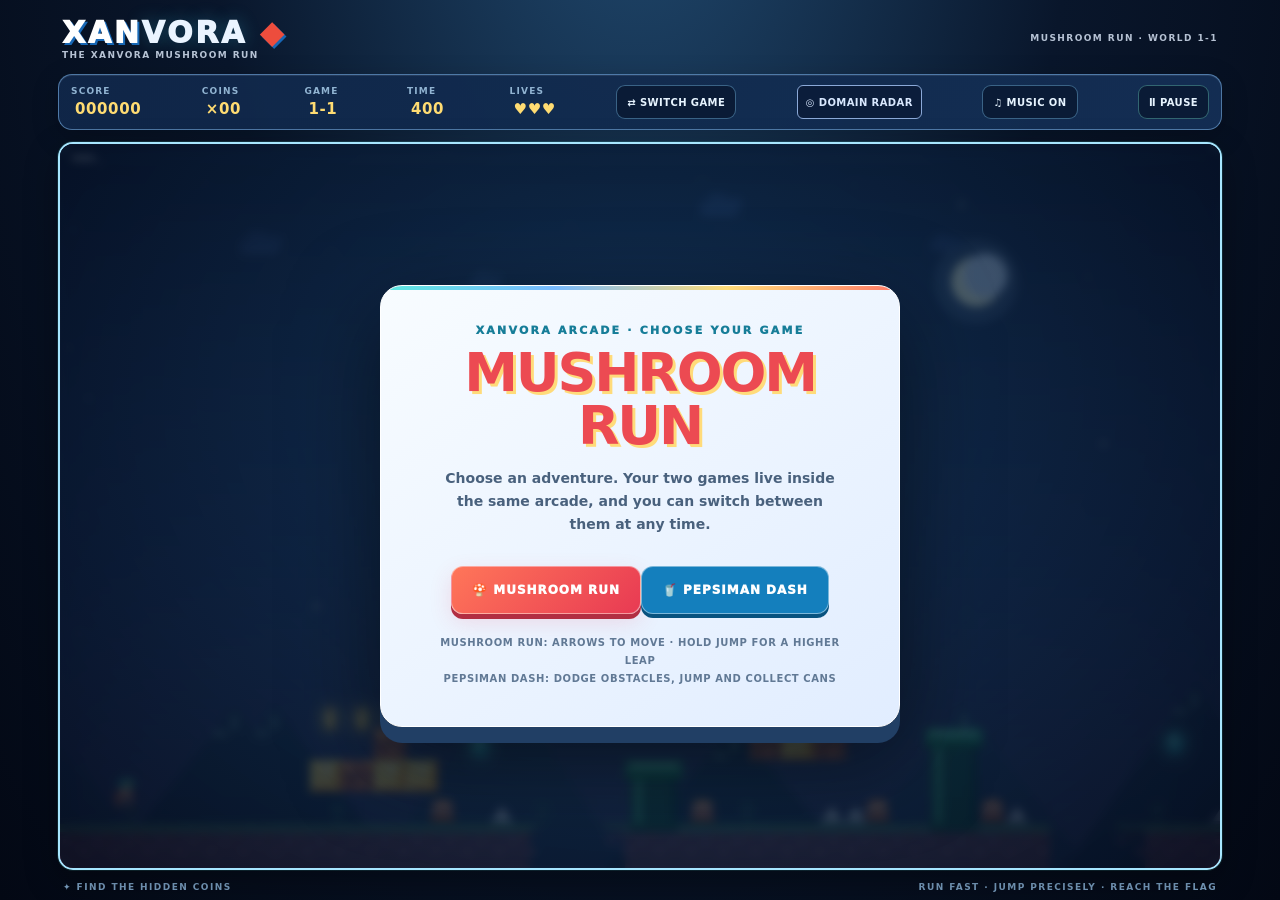
==== commit af570047: "Remove standalone options button and polish premium arcade presentation" ====
--- a/index.html
+++ b/index.html
@@ -46,6 +46,43 @@
 
 
 /* XANVORA ARCADE EXPANSION — polished panels, options and responsive HUD */
+
+/* Premium arcade pass: clearer hierarchy, tighter controls, cinematic menu */
+:root{--x-cyan:#73f7e6;--x-gold:#ffe18a;--x-ink:#071226;--x-glass:#0a1930}
+body{background:radial-gradient(ellipse at 50% -20%,#214b71 0%,#09162b 48%,#030814 100%);color:#eaf5ff}
+.shell{max-width:1180px;gap:12px}
+.top{padding:7px 4px 2px;align-items:center}
+.logo{font-size:clamp(21px,3vw,30px);font-weight:1000;letter-spacing:.09em}
+.sub{letter-spacing:.16em}
+.hud{display:flex;align-items:center;gap:clamp(6px,1vw,12px);padding:10px 12px;background:linear-gradient(110deg,#0d213bfa,#102b49f5 65%,#0b1b32fa);border:1px solid #82c8f34d;border-radius:14px}
+.hud>div{display:flex;flex-direction:column;gap:4px;min-width:42px;font-size:9px;letter-spacing:.13em;color:#91b4d2}
+.hud strong{font-size:15px;letter-spacing:.04em;color:#f5fbff}
+.music-toggle,.radar-open{white-space:nowrap;min-height:34px}
+.arena{position:relative;overflow:hidden;border:1px solid #83d9f4a6;border-radius:18px;background:#070e20;box-shadow:0 0 0 5px #5dd7f40a,0 24px 65px #0007,0 0 40px #1ab9d512}
+.arena:after{content:"";position:absolute;inset:0;pointer-events:none;border-radius:inherit;box-shadow:inset 0 0 0 1px #ffffff12,inset 0 0 70px #03091635}
+#game{display:block}
+.screen{z-index:10;background:radial-gradient(ellipse at 50% 25%,#153b5bd9,#020817ed 78%);backdrop-filter:blur(7px)}
+.panel{position:relative;overflow:hidden;padding:clamp(22px,4vw,38px);border:1px solid #ffffff;border-radius:24px;background:linear-gradient(155deg,#f8fcff 0%,#e8f1ff 72%,#d6e7fb 100%);box-shadow:0 1px 0 #fff,0 8px 0 #163858,0 28px 90px #0009;width:min(92%,540px)}
+.panel:before{content:"";position:absolute;left:0;right:0;top:0;height:4px;background:linear-gradient(90deg,#5ee8df,#77baff,#ffdc78,#ff7a68)}
+.panel h1{margin:10px 0 14px;font-size:clamp(32px,6vw,54px);line-height:.98;color:#e74454;text-shadow:3px 3px 0 #ffdf82;letter-spacing:-.055em}
+.panel p{font-size:14px;line-height:1.65;max-width:410px;margin:0 auto 22px}
+.pixel{letter-spacing:.2em;font-size:10px;font-weight:1000}
+.mainbtn{display:inline-flex;align-items:center;justify-content:center;min-height:48px;padding:12px 20px;font-size:12px;font-weight:1000;letter-spacing:.08em;border:1px solid #ffffff70}
+.help{font-size:10px!important;letter-spacing:.06em;line-height:1.8!important;margin:20px auto 0!important;color:#617995!important}
+.bottom{display:flex;justify-content:space-between;gap:12px;flex-wrap:wrap;padding:0 5px;color:#7da3c6;font-size:9px;letter-spacing:.16em}
+#pauseButton{border-color:#7bead85c}
+#optionsModal,#pauseScreen{z-index:40}
+#levelBanner{z-index:8}
+.mobile .ctrl{box-shadow:0 5px 20px #0004}
+@media(max-width:720px){
+ .shell{padding:8px;gap:8px}.top{padding:4px 2px}
+ .hud{gap:5px;padding:7px;border-radius:12px;flex-wrap:wrap}
+ .hud>div{min-width:35px;font-size:8px}.hud strong{font-size:12px}
+ .music-toggle,.radar-open{font-size:9px;padding:6px 7px;min-height:30px}
+ .arena{border-radius:13px}.panel{width:min(94%,480px);padding:22px 17px;border-radius:18px}
+ .panel p{font-size:12px}.bottom{font-size:8px;justify-content:center;text-align:center}
+}
+
 :root{--x-cyan:#64f5e5;--x-gold:#ffdc72;--x-panel:#0a1730}
 .top{color:#e2eeff}
 .logo{color:#eaf4ff;text-shadow:0 0 18px #40d9ff45}
@@ -114,7 +151,6 @@
 <div class="screen off" id="dead"><div class="panel"><div class="pixel">OOPS!</div><h1>TRY AGAIN</h1><p id="deadText">You ran out of lives.</p><button class="mainbtn" id="retry">RESTART LEVEL ↻</button></div></div>
 <div class="screen off" id="win"><div class="panel"><div class="pixel">LEVEL CLEAR!</div><h1>YOU DID IT!</h1><p id="winText">You reached the flag!</p><button class="mainbtn" id="again">PLAY AGAIN ↻</button></div></div>
 
-<button id="openOptions" class="option-btn" type="button" aria-haspopup="dialog">⚙ OPTIONS</button>
 <div id="toast" class="off" role="status" aria-live="polite"></div>
 <div id="levelBanner" hidden><strong>WORLD 2</strong><span>THE CRYSTAL CAVERNS</span></div>
 <div id="optionsModal" role="dialog" aria-modal="true" aria-labelledby="optionsTitle">
@@ -329,7 +365,7 @@
 function loop(t){const frameDt=Math.min(.033,(t-last)/1000||0);last=t;try{accumulator+=frameDt;let steps=0;while(accumulator>=FIXED_DT&&steps<8){update(FIXED_DT);accumulator-=FIXED_DT;steps++}if(steps===8)accumulator=0;draw()}catch(err){console.error('XANVORA game loop:',err);mode='error';ctx.setTransform(dpr,0,0,dpr,0,0);ctx.clearRect(0,0,W,H);ctx.fillStyle='#080f2c';ctx.fillRect(0,0,W,H);ctx.fillStyle='#fff';ctx.font='bold 18px system-ui';ctx.textAlign='center';ctx.fillText('GAME ERROR — PLEASE RELOAD',W/2,H/2);ctx.textAlign='start'}requestAnimationFrame(loop)}
 function pressHold(id,key){const el=$(id);el.addEventListener('pointerdown',e=>{e.preventDefault();touch[key]=true;el.setPointerCapture?.(e.pointerId)});const up=e=>{touch[key]=false};el.addEventListener('pointerup',up);el.addEventListener('pointercancel',up);el.addEventListener('lostpointercapture',up)}
 pressHold('left','left');pressHold('right','right');function requestJump(e){if(e){e.preventDefault();e.stopPropagation()}if(mode!=='play'||!player)return;/* Queue the request; the physics step decides whether a jump is legal. */jumpQueued=true;jumpBuffer=.16}const jumpBtn=$('jump');jumpBtn.addEventListener('pointerdown',e=>{jumpHeld=true;requestJump(e)},{passive:false});const releaseJump=()=>{jumpHeld=false};jumpBtn.addEventListener('pointerup',releaseJump);jumpBtn.addEventListener('pointercancel',releaseJump);jumpBtn.addEventListener('lostpointercapture',releaseJump);$('start').onclick=()=>{gameType='mushroom';currentLevel=1;start();announceLevel()};$('startPepseman').onclick=()=>{gameType='pepseman';currentLevel=1;start();announceLevel()};$('retry').onclick=()=>{if(gameType==='mushroom')currentLevel=1;start();announceLevel()};$('again').onclick=()=>{currentLevel=1;start();announceLevel()};$('switchGame').onclick=()=>{mode='menu';touch.left=touch.right=false;jumpHeld=false;jumpQueued=false;$('menuTitle').textContent='CHOOSE YOUR GAME';$('menuDesc').textContent='Switch instantly between the platform adventure and the endless soda-run challenge.';hideScreens('menu')};$('musicToggle').onclick=toggleMusic;
-$('openOptions').onclick=()=>{openOptions()};$('closeOptions').onclick=()=> $('optionsModal').classList.remove('open');$('resumeOptions').onclick=()=>{SETTINGS.difficulty=$('difficultySelect').value;SETTINGS.speed=$('speedSelect').value;SETTINGS.sound=$('soundSelect').value;SETTINGS.particles=$('particleSelect').value;SETTINGS.controls=$('controlSelect').value;soundOn=SETTINGS.sound==='on';$('optionsModal').classList.remove('open');toast('OPTIONS SAVED · '+SETTINGS.speed.toUpperCase());};
+$('closeOptions').onclick=()=> $('optionsModal').classList.remove('open');$('resumeOptions').onclick=()=>{SETTINGS.difficulty=$('difficultySelect').value;SETTINGS.speed=$('speedSelect').value;SETTINGS.sound=$('soundSelect').value;SETTINGS.particles=$('particleSelect').value;SETTINGS.controls=$('controlSelect').value;soundOn=SETTINGS.sound==='on';$('optionsModal').classList.remove('open');toast('OPTIONS SAVED · '+SETTINGS.speed.toUpperCase());};
 $('pauseButton').onclick=()=>{if(mode==='play'){mode='paused';$('pauseScreen').classList.add('open');$('pauseButton').textContent='▶ RESUME'}else if(mode==='paused'){mode='play';$('pauseScreen').classList.remove('open');$('pauseButton').textContent='Ⅱ PAUSE'}};
 $('resumeGame').onclick=()=>{mode='play';$('pauseScreen').classList.remove('open');$('pauseButton').textContent='Ⅱ PAUSE'};$('pauseOptions').onclick=()=>openOptions();$('quitGame').onclick=()=>{mode='menu';$('pauseScreen').classList.remove('open');$('pauseButton').textContent='Ⅱ PAUSE';hideScreens('menu')};
 document.addEventListener('keydown',e=>{if(e.key==='Escape'){if($('optionsModal').classList.contains('open'))$('optionsModal').classList.remove('open');else if(mode==='play')$('pauseButton').click();else if(mode==='paused')$('resumeGame').click();}if((e.key==='p'||e.key==='P')&&mode==='play')$('pauseButton').click();if(mode==='menu'&&e.key==='Enter')$('start').click();});
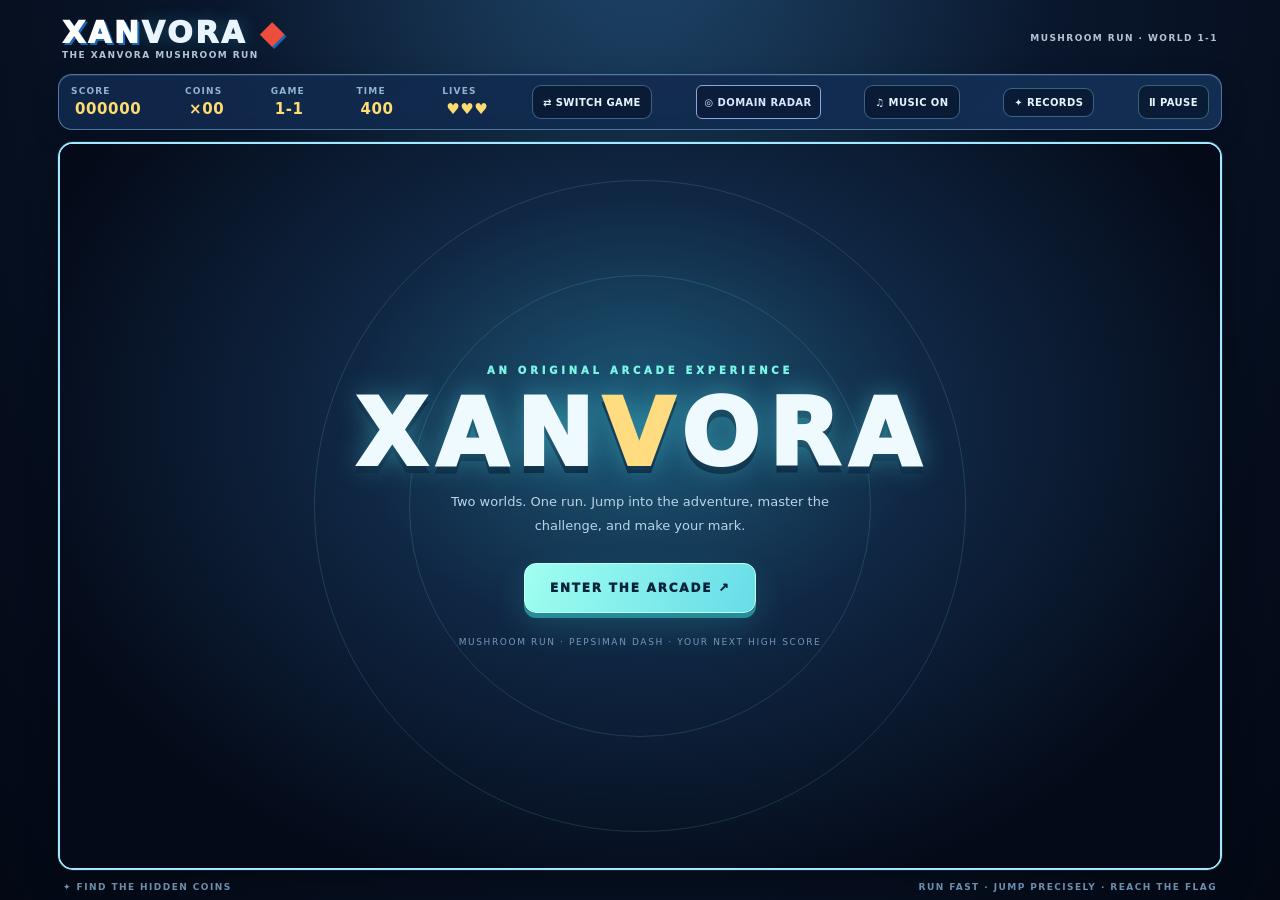
==== commit 6c8cc6d0: "Add cinematic intro, persistent local records and achievement milestones" ====
--- a/index.html
+++ b/index.html
@@ -48,6 +48,36 @@
 /* XANVORA ARCADE EXPANSION — polished panels, options and responsive HUD */
 
 /* Premium arcade pass: clearer hierarchy, tighter controls, cinematic menu */
+
+/* XANVORA cinematic launch + progression layer */
+#introScreen{position:absolute;inset:0;z-index:22;display:flex;align-items:center;justify-content:center;overflow:hidden;padding:18px;background:radial-gradient(ellipse at 50% 38%,#1d5a78 0%,#102744 35%,#040a18 78%);color:#effaff}
+#introScreen.off{display:none}
+#introScreen:before,#introScreen:after{content:"";position:absolute;pointer-events:none;border:1px solid #8cefff25;border-radius:50%;width:min(78vw,650px);aspect-ratio:1;animation:introOrbit 24s linear infinite}
+#introScreen:after{width:min(58vw,460px);animation-duration:17s;animation-direction:reverse}
+.intro-content{position:relative;z-index:1;width:min(100%,570px);text-align:center;animation:introRise .8s cubic-bezier(.2,.8,.2,1) both}
+.intro-kicker{font-size:10px;letter-spacing:.38em;font-weight:1000;color:#7df5e6}
+.intro-logo{font-size:clamp(48px,10vw,92px);line-height:.95;letter-spacing:.1em;font-weight:1000;margin:15px 0 12px;text-shadow:0 0 28px #56e9f366,0 7px 0 #0a203b}
+.intro-logo span{color:#ffdc80}
+.intro-subtitle{max-width:390px;margin:0 auto 26px;color:#b9d4e9;font-size:13px;line-height:1.8}
+.intro-cta{border:1px solid #c7fff6;background:linear-gradient(115deg,#a0fff0,#66dce8);color:#08223a;border-radius:12px;min-height:50px;padding:0 25px;font-size:12px;font-weight:1000;letter-spacing:.15em;box-shadow:0 5px 0 #258c9a,0 14px 35px #45e4e52a;cursor:pointer;transition:transform .2s,filter .2s}
+.intro-cta:hover{transform:translateY(-3px);filter:brightness(1.06)}
+.intro-foot{margin-top:24px;color:#7199b9;font-size:9px;letter-spacing:.18em}
+#progressModal{position:absolute;inset:0;z-index:45;display:none;align-items:center;justify-content:center;padding:14px;background:#030817e8;backdrop-filter:blur(8px);overflow:auto}
+#progressModal.open{display:flex;animation:veilIn .2s ease both}
+.progress-card{width:min(100%,520px);max-height:92%;overflow:auto;padding:22px;border-radius:20px;background:linear-gradient(145deg,#f8fbff,#e7f0ff);color:#183657;box-shadow:0 22px 80px #0008}
+.progress-card h2{margin:0 0 5px;font-size:24px}.progress-card p{margin:0 0 14px;color:#627790;font-size:12px}
+.progress-stats{display:grid;grid-template-columns:repeat(2,minmax(0,1fr));gap:9px;margin:14px 0}
+.progress-stat{padding:13px;border:1px solid #c9d9ed;border-radius:12px;background:#fff}
+.progress-stat span{display:block;font-size:9px;font-weight:900;letter-spacing:.1em;color:#6d829a}.progress-stat strong{display:block;margin-top:5px;font-size:24px;color:#183657}
+.achievement-list{display:grid;grid-template-columns:1fr 1fr;gap:8px}
+.achievement{display:flex;align-items:center;gap:10px;padding:11px;border-radius:12px;background:#dce8f7;border:1px solid #c5d7ec;opacity:.58}
+.achievement.unlocked{opacity:1;background:#e4faf4;border-color:#7fdcc6}
+.achievement .medal{font-size:22px}.achievement strong{display:block;font-size:11px}.achievement small{display:block;margin-top:3px;font-size:9px;color:#627790;line-height:1.4}
+@keyframes introRise{from{opacity:0;transform:translateY(20px) scale(.98)}to{opacity:1;transform:translateY(0) scale(1)}}
+@keyframes introOrbit{from{transform:rotate(0) scale(.96)}to{transform:rotate(360deg) scale(.96)}}
+@media(max-width:520px){.intro-logo{font-size:clamp(44px,13vw,68px)}.intro-subtitle{font-size:12px}.progress-card{padding:16px}.achievement-list{grid-template-columns:1fr}}
+@media(prefers-reduced-motion:reduce){#introScreen:before,#introScreen:after{animation:none}}
+
 :root{--x-cyan:#73f7e6;--x-gold:#ffe18a;--x-ink:#071226;--x-glass:#0a1930}
 body{background:radial-gradient(ellipse at 50% -20%,#214b71 0%,#09162b 48%,#030814 100%);color:#eaf5ff}
 .shell{max-width:1180px;gap:12px}
@@ -71,6 +101,7 @@
 .help{font-size:10px!important;letter-spacing:.06em;line-height:1.8!important;margin:20px auto 0!important;color:#617995!important}
 .bottom{display:flex;justify-content:space-between;gap:12px;flex-wrap:wrap;padding:0 5px;color:#7da3c6;font-size:9px;letter-spacing:.16em}
 #pauseButton{border-color:#7bead85c}
+.progress-btn{border:1px solid #83cfff66;border-radius:9px;background:#0a1b36;color:#e7f4ff;padding:8px 10px;font-size:10px;font-weight:900;letter-spacing:.04em;cursor:pointer}
 #optionsModal,#pauseScreen{z-index:40}
 #levelBanner{z-index:8}
 .mobile .ctrl{box-shadow:0 5px 20px #0004}
@@ -144,14 +175,14 @@
 @media(max-width:500px){.radar-card{padding:13px}.radar-summary{gap:5px}.radar-stat{padding:8px 4px}.radar-stat strong{font-size:20px}}
 </style></head><body><main class="shell">
 <header class="top"><div><div class="logo"><span>XAN</span>VORA <span style="color:#ed4d3d">◆</span></div><div class="sub">THE XANVORA MUSHROOM RUN</div></div><div class="sub" id="gameSubtitle">MUSHROOM RUN · WORLD 1-1</div></header>
-<section class="hud"><div>SCORE<strong id="score">000000</strong></div><div>COINS<strong id="coins">×00</strong></div><div>GAME<strong id="worldLabel">1-1</strong></div><div>TIME<strong id="time">400</strong></div><div>LIVES<strong id="lives">♥♥♥</strong></div><button id="switchGame" class="music-toggle" aria-label="Switch game">⇄ SWITCH GAME</button><button id="openRdap" class="radar-open" type="button">◎ DOMAIN RADAR</button><button id="musicToggle" class="music-toggle" aria-label="Toggle background music">♫ MUSIC ON</button><button id="pauseButton" class="music-toggle" type="button" aria-label="Pause game">Ⅱ PAUSE</button></section>
+<section class="hud"><div>SCORE<strong id="score">000000</strong></div><div>COINS<strong id="coins">×00</strong></div><div>GAME<strong id="worldLabel">1-1</strong></div><div>TIME<strong id="time">400</strong></div><div>LIVES<strong id="lives">♥♥♥</strong></div><button id="switchGame" class="music-toggle" aria-label="Switch game">⇄ SWITCH GAME</button><button id="openRdap" class="radar-open" type="button">◎ DOMAIN RADAR</button><button id="musicToggle" class="music-toggle" aria-label="Toggle background music">♫ MUSIC ON</button><button id="progressButton" class="progress-btn" type="button" aria-label="Achievements and records">✦ RECORDS</button><button id="pauseButton" class="music-toggle" type="button" aria-label="Pause game">Ⅱ PAUSE</button></section>
 <section class="arena"><canvas id="game" aria-label="Xanvora World 1-1 platform game"></canvas>
 <div class="mobile"><div class="cluster"><button class="ctrl" id="left" aria-label="Move left">◀</button><button class="ctrl" id="right" aria-label="Move right">▶</button></div><button class="ctrl jump" id="jump">JUMP</button></div>
-<div id="levelTransition" class="screen off" aria-live="polite"><div class="panel"><div class="pixel">WORLD CLEAR</div><h1>LEVEL COMPLETE!</h1><p id="transitionText">Preparing the next world…</p></div></div><div class="screen" id="menu"><div class="panel"><div class="pixel">XANVORA ARCADE · CHOOSE YOUR GAME</div><h1 id="menuTitle">MUSHROOM RUN</h1><p id="menuDesc">Choose an adventure. Your two games live inside the same arcade, and you can switch between them at any time.</p><button class="mainbtn" id="start">🍄 MUSHROOM RUN</button><button class="mainbtn" id="startPepseman" style="margin:8px 0 0;background:#147fbd;box-shadow:0 4px 0 #07527f">🥤 PEPSIMAN DASH</button><p class="help" id="menuHelp">MUSHROOM RUN: ARROWS TO MOVE · HOLD JUMP FOR A HIGHER LEAP<br>PEPSIMAN DASH: DODGE OBSTACLES, JUMP AND COLLECT CANS</p></div></div>
+<div id="levelTransition" class="screen off" aria-live="polite"><div class="panel"><div class="pixel">WORLD CLEAR</div><h1>LEVEL COMPLETE!</h1><p id="transitionText">Preparing the next world…</p></div></div><div id="introScreen" role="dialog" aria-label="Xanvora game introduction"><div class="intro-content"><div class="intro-kicker">AN ORIGINAL ARCADE EXPERIENCE</div><div class="intro-logo">XAN<span>V</span>ORA</div><p class="intro-subtitle">Two worlds. One run. Jump into the adventure, master the challenge, and make your mark.</p><button id="enterArcade" class="intro-cta" type="button">ENTER THE ARCADE <span aria-hidden="true">↗</span></button><div class="intro-foot">MUSHROOM RUN · PEPSIMAN DASH · YOUR NEXT HIGH SCORE</div></div></div><div class="screen" id="menu"><div class="panel"><div class="pixel">XANVORA ARCADE · CHOOSE YOUR GAME</div><h1 id="menuTitle">MUSHROOM RUN</h1><p id="menuDesc">Choose an adventure. Your two games live inside the same arcade, and you can switch between them at any time.</p><button class="mainbtn" id="start">🍄 MUSHROOM RUN</button><button class="mainbtn" id="startPepseman" style="margin:8px 0 0;background:#147fbd;box-shadow:0 4px 0 #07527f">🥤 PEPSIMAN DASH</button><p class="help" id="menuHelp">MUSHROOM RUN: ARROWS TO MOVE · HOLD JUMP FOR A HIGHER LEAP<br>PEPSIMAN DASH: DODGE OBSTACLES, JUMP AND COLLECT CANS</p></div></div>
 <div class="screen off" id="dead"><div class="panel"><div class="pixel">OOPS!</div><h1>TRY AGAIN</h1><p id="deadText">You ran out of lives.</p><button class="mainbtn" id="retry">RESTART LEVEL ↻</button></div></div>
 <div class="screen off" id="win"><div class="panel"><div class="pixel">LEVEL CLEAR!</div><h1>YOU DID IT!</h1><p id="winText">You reached the flag!</p><button class="mainbtn" id="again">PLAY AGAIN ↻</button></div></div>
 
-<div id="toast" class="off" role="status" aria-live="polite"></div>
+<div id="progressModal" role="dialog" aria-modal="true" aria-labelledby="progressTitle"><section class="progress-card"><h2 id="progressTitle">YOUR ARCADE LEGACY</h2><p>Every run counts. Beat your records and unlock new milestones.</p><div class="progress-stats"><div class="progress-stat"><span>PERSONAL BEST</span><strong id="bestScore">000000</strong></div><div class="progress-stat"><span>RUNS COMPLETED</span><strong id="runsCount">0</strong></div></div><div class="achievement-list" id="achievementList"></div><div class="option-actions"><button id="closeProgress" class="mainbtn" type="button">BACK TO GAME</button><button id="resetProgress" class="secondary-btn" type="button">RESET RECORDS</button></div></section></div><div id="toast" class="off" role="status" aria-live="polite"></div>
 <div id="levelBanner" hidden><strong>WORLD 2</strong><span>THE CRYSTAL CAVERNS</span></div>
 <div id="optionsModal" role="dialog" aria-modal="true" aria-labelledby="optionsTitle">
  <section class="options-card">
@@ -183,6 +214,13 @@
 const $=id=>document.getElementById(id),canvas=$('game'),ctx=canvas.getContext('2d');
 let W=800,H=450,dpr=1,mode='menu',gameType='mushroom',last=0,accumulator=0,cam=0,score=0,coins=0,lives=3,timeLeft=400,timerAcc=0,touch={left:false,right:false},jumpQueued=false,jumpBuffer=0,jumpHeld=false,player,solids=[],blocks=[],coinItems=[],gems=[],hazards=[],enemies=[],particles=[],flag,goalX=0,groundY=400,checkpointX=55,checkpointActive=false,runner={obstacles:[],cans:[],distance:0,speed:310,spawn:0,canSpawn:0,slide:0,flash:0},audio=null,soundOn=true,musicOn=true,musicTimer=null,musicStep=0,stompChain=0,stompTimer=0,landDust=0;
 const SETTINGS={difficulty:'normal',speed:'normal',sound:'on',particles:'on',controls:'modern'};let currentLevel=1,levelTransitionTimer=0,toastTimer=0,shake=0,menuGameType='mushroom';
+const PROGRESS_KEY='xanvora.arcade.progress.v1',ACHIEVEMENTS=[{id:'first_run',icon:'🎮',name:'First Run',desc:'Start your first adventure.'},{id:'coin_collector',icon:'🪙',name:'Treasure Hunter',desc:'Collect 10 coins in a run.'},{id:'world_one',icon:'🌙',name:'World One Clear',desc:'Reach the Crystal Caverns.'},{id:'champion',icon:'🏆',name:'Arcade Champion',desc:'Complete both platform worlds.'},{id:'high_score',icon:'⚡',name:'New Record',desc:'Set a personal best of 5,000+'}];
+function readProgress(){try{return JSON.parse(localStorage.getItem(PROGRESS_KEY))||{best:0,runs:0,achievements:[]}}catch(e){return{best:0,runs:0,achievements:[]}}}
+let progress=readProgress();
+function saveProgress(){try{localStorage.setItem(PROGRESS_KEY,JSON.stringify(progress))}catch(e){}}
+function unlockAchievement(id){if(!progress.achievements.includes(id)){progress.achievements.push(id);saveProgress();const a=ACHIEVEMENTS.find(x=>x.id===id);if(a)toast('ACHIEVEMENT UNLOCKED · '+a.name.toUpperCase());renderProgress()}}
+function renderProgress(){const best=$('bestScore'),runs=$('runsCount'),list=$('achievementList');if(!best||!list)return;best.textContent=String(progress.best||0).padStart(6,'0');runs.textContent=String(progress.runs||0);list.innerHTML=ACHIEVEMENTS.map(a=>'<div class="achievement '+(progress.achievements.includes(a.id)?'unlocked':'')+'"><span class="medal">'+a.icon+'</span><div><strong>'+a.name+'</strong><small>'+a.desc+'</small></div></div>').join('')}
+function recordRun(won){progress.runs=(progress.runs||0)+1;if(score>(progress.best||0)){progress.best=score;if(score>=5000)unlockAchievement('high_score')}if(coins>=10)unlockAchievement('coin_collector');if(won)unlockAchievement('champion');saveProgress();renderProgress()}
 const FIXED_DT=1/120;
 const TILE=32,LEVEL_W=3000,clamp=(v,a,b)=>Math.max(a,Math.min(b,v)),rand=(a,b)=>a+Math.random()*(b-a);
 function ensureAudio(){try{audio=audio||new(window.AudioContext||window.webkitAudioContext)();if(audio.state==='suspended')audio.resume();return audio}catch(e){return null}}
@@ -227,12 +265,12 @@
  goalX=LEVEL_W-125;flag={x:goalX,y:groundY-230};checkpointX=currentLevel===1?1500:1350;
  if(resetPlayer){player={x:55,y:groundY-40,prevY:groundY-40,w:23,h:31,vx:0,vy:0,onGround:false,coyote:0.12,face:1,invuln:0,dead:false};cam=0}
 }
-function start(){const profile=difficultyProfile();score=0;coins=0;lives=profile.lives;timeLeft=profile.time;timerAcc=0;accumulator=0;jumpQueued=false;jumpBuffer=0;jumpHeld=false;touch.left=touch.right=false;if(gameType==='pepseman'){runner={obstacles:[],cans:[],distance:0,speed:310*speedFactor(),spawn:.65,canSpawn:.9,slide:0,flash:0};player={x:Math.min(150,W*.23),y:groundY-42,prevY:groundY-42,w:28,h:40,vy:0,onGround:true,invuln:0,face:1};cam=0;$('worldLabel').textContent='DASH';$('gameSubtitle').textContent='PEPSIMAN DASH · ENDLESS RUN';}else{buildLevel(true);$('worldLabel').textContent=currentLevel===1?'1-1':'2-1';$('gameSubtitle').textContent='MUSHROOM RUN · WORLD '+currentLevel+'-1';}mode='play';hideScreens(null);updateHud();startMusic();sfx(660,.12)}
+function start(){const profile=difficultyProfile();unlockAchievement('first_run');score=0;coins=0;lives=profile.lives;timeLeft=profile.time;timerAcc=0;accumulator=0;jumpQueued=false;jumpBuffer=0;jumpHeld=false;touch.left=touch.right=false;if(gameType==='pepseman'){runner={obstacles:[],cans:[],distance:0,speed:310*speedFactor(),spawn:.65,canSpawn:.9,slide:0,flash:0};player={x:Math.min(150,W*.23),y:groundY-42,prevY:groundY-42,w:28,h:40,vy:0,onGround:true,invuln:0,face:1};cam=0;$('worldLabel').textContent='DASH';$('gameSubtitle').textContent='PEPSIMAN DASH · ENDLESS RUN';}else{buildLevel(true);$('worldLabel').textContent=currentLevel===1?'1-1':'2-1';$('gameSubtitle').textContent='MUSHROOM RUN · WORLD '+currentLevel+'-1';}mode='play';hideScreens(null);updateHud();startMusic();sfx(660,.12)}
 function updateHud(){$('score').textContent=String(score).padStart(6,'0');$('coins').textContent='×'+String(coins).padStart(2,'0');$('lives').textContent='♥'.repeat(lives);$('time').textContent=Math.max(0,Math.ceil(timeLeft))}
 function burst(x,y,color,n=8){if(SETTINGS.particles==='off')return;if(SETTINGS.particles==='reduced')n=Math.max(2,Math.ceil(n*.35));for(let i=0;i<n;i++){const a=rand(0,Math.PI*2),s=rand(35,150);particles.push({x,y,vx:Math.cos(a)*s,vy:Math.sin(a)*s,life:rand(.2,.55),max:.55,color,size:rand(2,4)})}}
 function getRects(){return [...solids,...blocks.map(b=>({x:b.x,y:b.y-(b.bump>0?Math.sin(b.bump*Math.PI)*7:0),w:b.w,h:b.h,ref:b,kind:b.kind}))]}
 function overlap(a,b){return a.x<b.x+b.w&&a.x+a.w>b.x&&a.y<b.y+b.h&&a.y+a.h>b.y}
-function die(){if(player.invuln>0)return;lives--;updateHud();sfx(140,.22,'sawtooth',.04);if(lives<=0){mode='dead';$('deadText').textContent='Score '+String(score).padStart(6,'0')+' · Coins '+coins+'. Give it another go!';hideScreens('dead');return}player.x=checkpointActive?checkpointX:Math.max(35,player.x-90);player.y=groundY-player.h-1;player.prevY=player.y;player.vx=0;player.vy=0;player.onGround=true;player.coyote=.12;player.invuln=1.7;jumpQueued=false;jumpBuffer=0;cam=clamp(player.x-W*.32,0,LEVEL_W-W)}
+function die(){if(player.invuln>0)return;lives--;updateHud();sfx(140,.22,'sawtooth',.04);if(lives<=0){recordRun(false);mode='dead';$('deadText').textContent='Score '+String(score).padStart(6,'0')+' · Coins '+coins+'. Give it another go!';hideScreens('dead');return}player.x=checkpointActive?checkpointX:Math.max(35,player.x-90);player.y=groundY-player.h-1;player.prevY=player.y;player.vx=0;player.vy=0;player.onGround=true;player.coyote=.12;player.invuln=1.7;jumpQueued=false;jumpBuffer=0;cam=clamp(player.x-W*.32,0,LEVEL_W-W)}
 function collectCoin(c){if(c.got)return;c.got=true;coins++;score+=200;burst(c.x,c.y,'#ffe46b',7);sfx(920,.07,'square',.02);updateHud()}
 function collectGem(g){if(g.got)return;g.got=true;score+=750;burst(g.x,g.y,'#62f4e4',12);sfx(1120,.14,'triangle',.035);updateHud()}
 function bumpBlock(b){if(b.used&&b.kind==='question')return;b.bump=1;if(b.content==='coin'){score+=200;coins++;burst(b.x+16,b.y-10,'#ffe46b',8);sfx(900,.08)}else if(b.content==='mushroom'){score+=1000;burst(b.x+16,b.y-8,'#ff795f',8);sfx(600,.12)}if(b.kind==='question')b.used=true;updateHud()}
@@ -267,7 +305,7 @@
 for(const a of particles){a.x+=a.vx*dt;a.y+=a.vy*dt;a.vy+=260*dt;a.life-=dt}particles=particles.filter(a=>a.life>0);
 cam=clamp(p.x-W*.34,0,LEVEL_W-W);
 if(!checkpointActive&&p.x+p.w>=checkpointX){checkpointActive=true;score+=500;burst(checkpointX,groundY-34,'#72f4dc',14);sfx(760,.16,'triangle',.035);updateHud()}
-if(p.x+p.w>=goalX){if(currentLevel===1){score+=Math.max(0,timeLeft)*10;currentLevel=2;mode='transition';levelTransitionTimer=2.0;$('transitionText').textContent='World 1 cleared! World 2 introduces tighter jumps, new hazards and a fresh route.';hideScreens('levelTransition');burst(p.x,p.y,'#64f5e5',24);sfx(780,.3,'triangle',.04);return;}mode='win';score+=Math.max(0,timeLeft)*10;updateHud();$('winText').textContent='Final score '+String(score).padStart(6,'0')+' · Coins '+coins+' · You cleared both worlds!';hideScreens('win');sfx(780,.3,'triangle',.04)}
+if(p.x+p.w>=goalX){if(currentLevel===1){score+=Math.max(0,timeLeft)*10;currentLevel=2;unlockAchievement('world_one');mode='transition';levelTransitionTimer=2.0;$('transitionText').textContent='World 1 cleared! World 2 introduces tighter jumps, new hazards and a fresh route.';hideScreens('levelTransition');burst(p.x,p.y,'#64f5e5',24);sfx(780,.3,'triangle',.04);return;}mode='win';score+=Math.max(0,timeLeft)*10;recordRun(true);updateHud();$('winText').textContent='Final score '+String(score).padStart(6,'0')+' · Coins '+coins+' · You cleared both worlds!';hideScreens('win');sfx(780,.3,'triangle',.04)}
 }
 
 // PEPSEMAN DASH: a separate endless-runner mode with original canvas-drawn art.
@@ -369,7 +407,12 @@
 $('pauseButton').onclick=()=>{if(mode==='play'){mode='paused';$('pauseScreen').classList.add('open');$('pauseButton').textContent='▶ RESUME'}else if(mode==='paused'){mode='play';$('pauseScreen').classList.remove('open');$('pauseButton').textContent='Ⅱ PAUSE'}};
 $('resumeGame').onclick=()=>{mode='play';$('pauseScreen').classList.remove('open');$('pauseButton').textContent='Ⅱ PAUSE'};$('pauseOptions').onclick=()=>openOptions();$('quitGame').onclick=()=>{mode='menu';$('pauseScreen').classList.remove('open');$('pauseButton').textContent='Ⅱ PAUSE';hideScreens('menu')};
 document.addEventListener('keydown',e=>{if(e.key==='Escape'){if($('optionsModal').classList.contains('open'))$('optionsModal').classList.remove('open');else if(mode==='play')$('pauseButton').click();else if(mode==='paused')$('resumeGame').click();}if((e.key==='p'||e.key==='P')&&mode==='play')$('pauseButton').click();if(mode==='menu'&&e.key==='Enter')$('start').click();});
-resize();buildLevel(true);requestAnimationFrame(loop);
+$('enterArcade').onclick=()=>{$('introScreen').classList.add('off');hideScreens('menu');toast('WELCOME TO XANVORA')};
+$('progressButton').onclick=()=>{renderProgress();$('progressModal').classList.add('open')};
+$('closeProgress').onclick=()=> $('progressModal').classList.remove('open');
+$('resetProgress').onclick=()=>{progress={best:0,runs:0,achievements:[]};saveProgress();renderProgress();toast('RECORDS RESET')};
+document.addEventListener('keydown',e=>{if(e.key==='Escape'&&$('progressModal').classList.contains('open'))$('progressModal').classList.remove('open')});
+renderProgress();resize();buildLevel(true);requestAnimationFrame(loop);
 })();
 </script>
 <script id="xanvora-direct-rdap">
